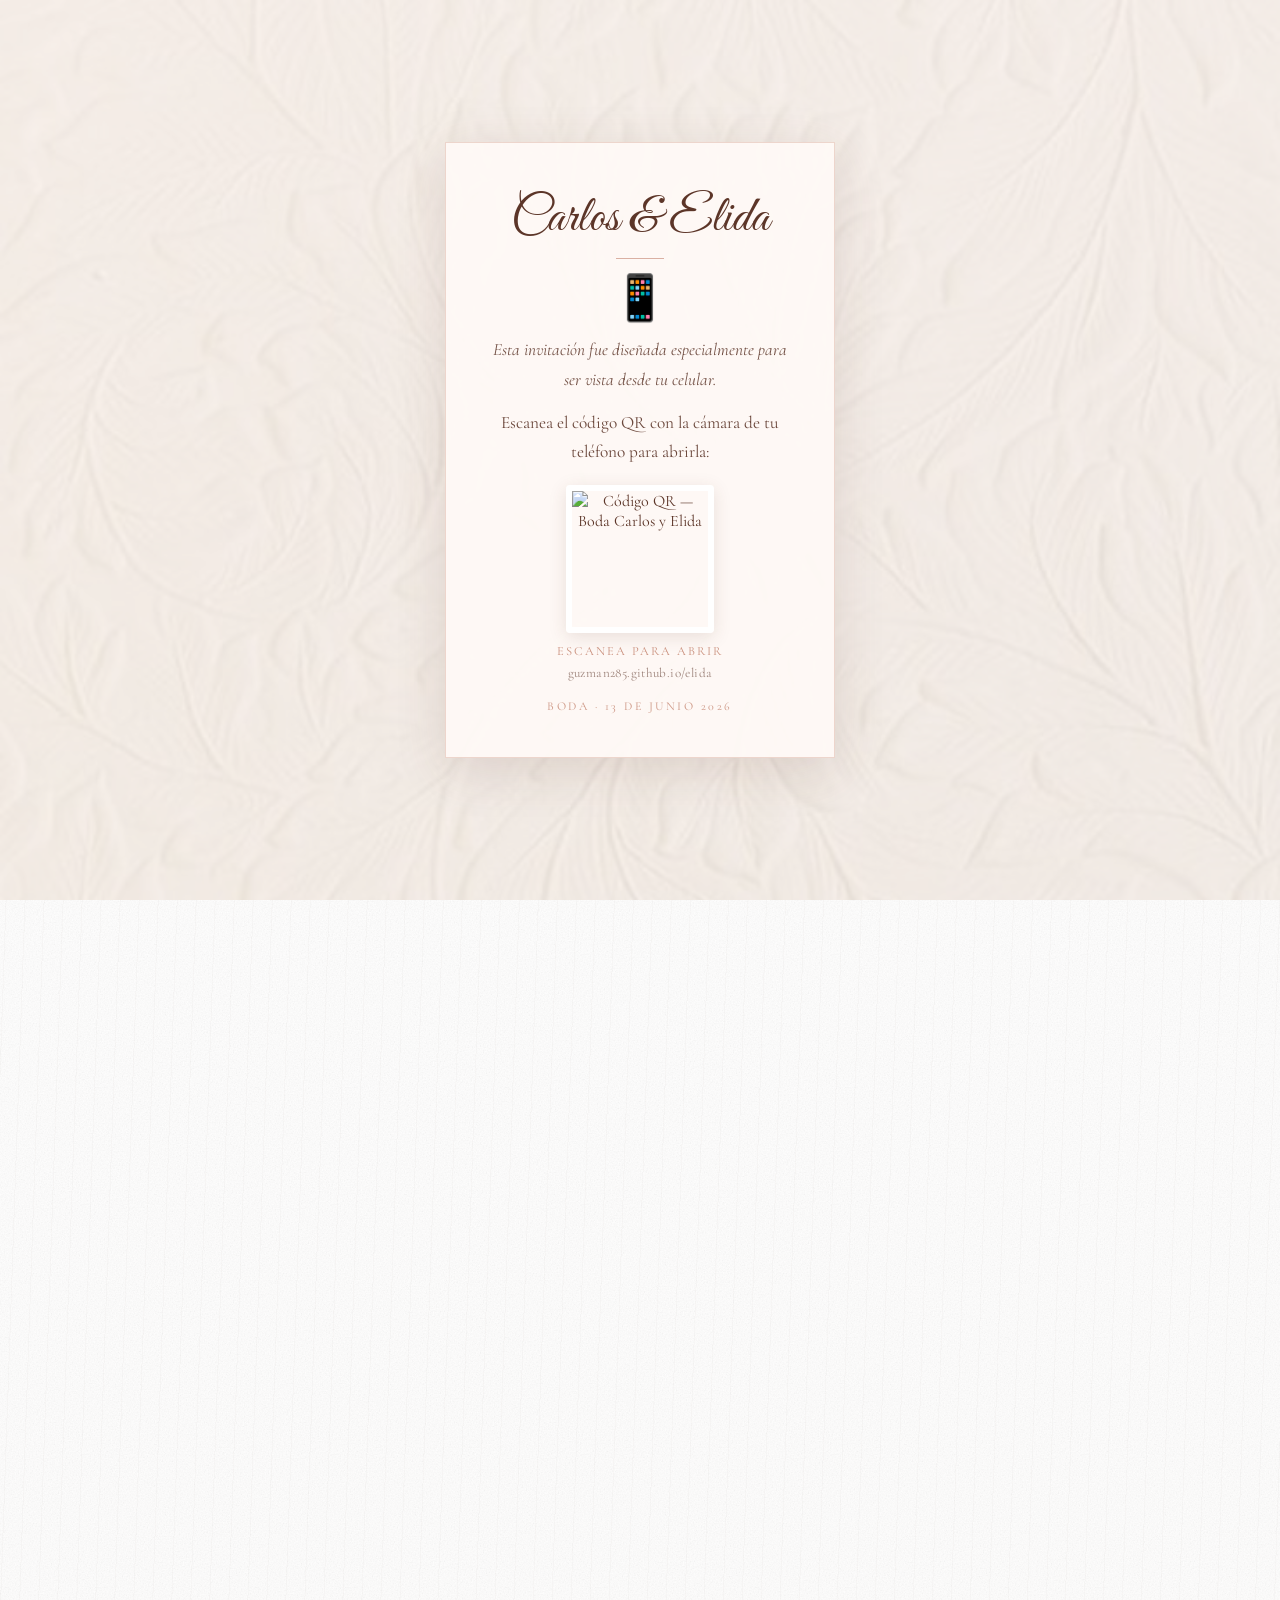
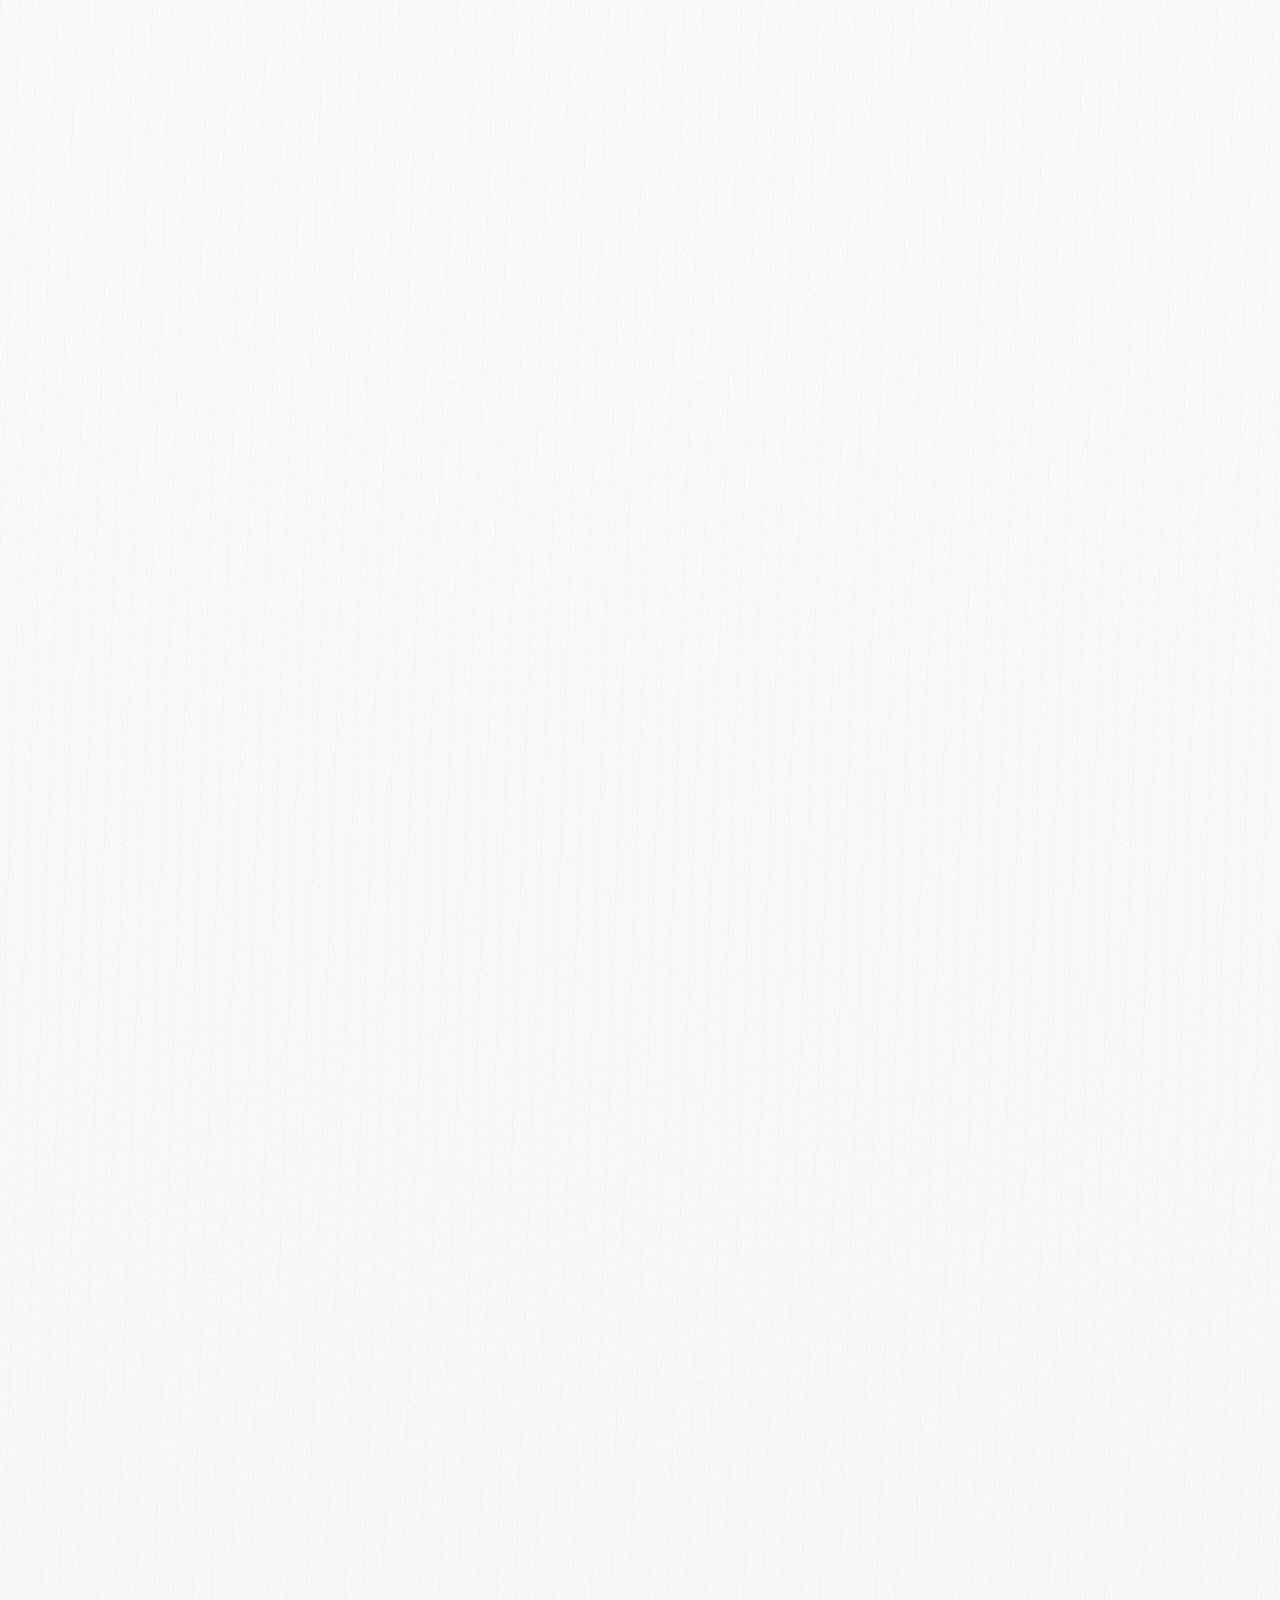
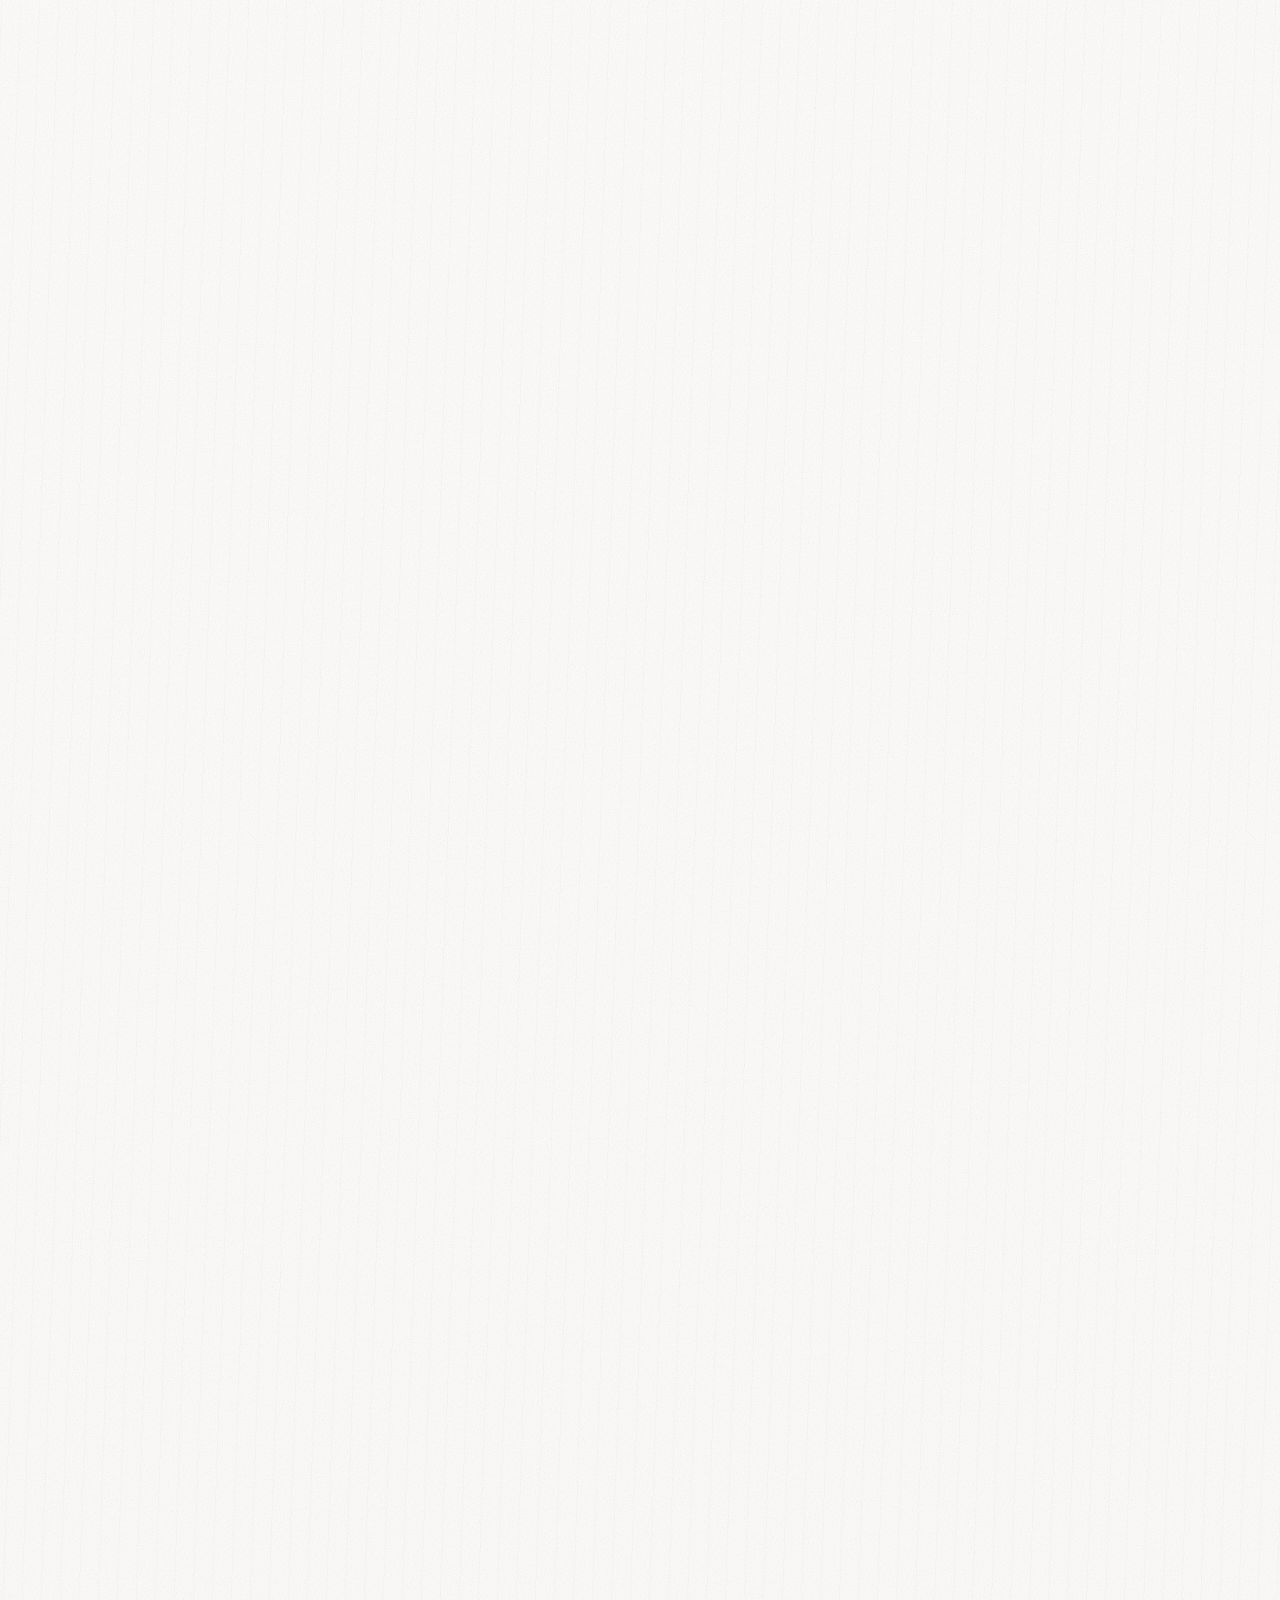
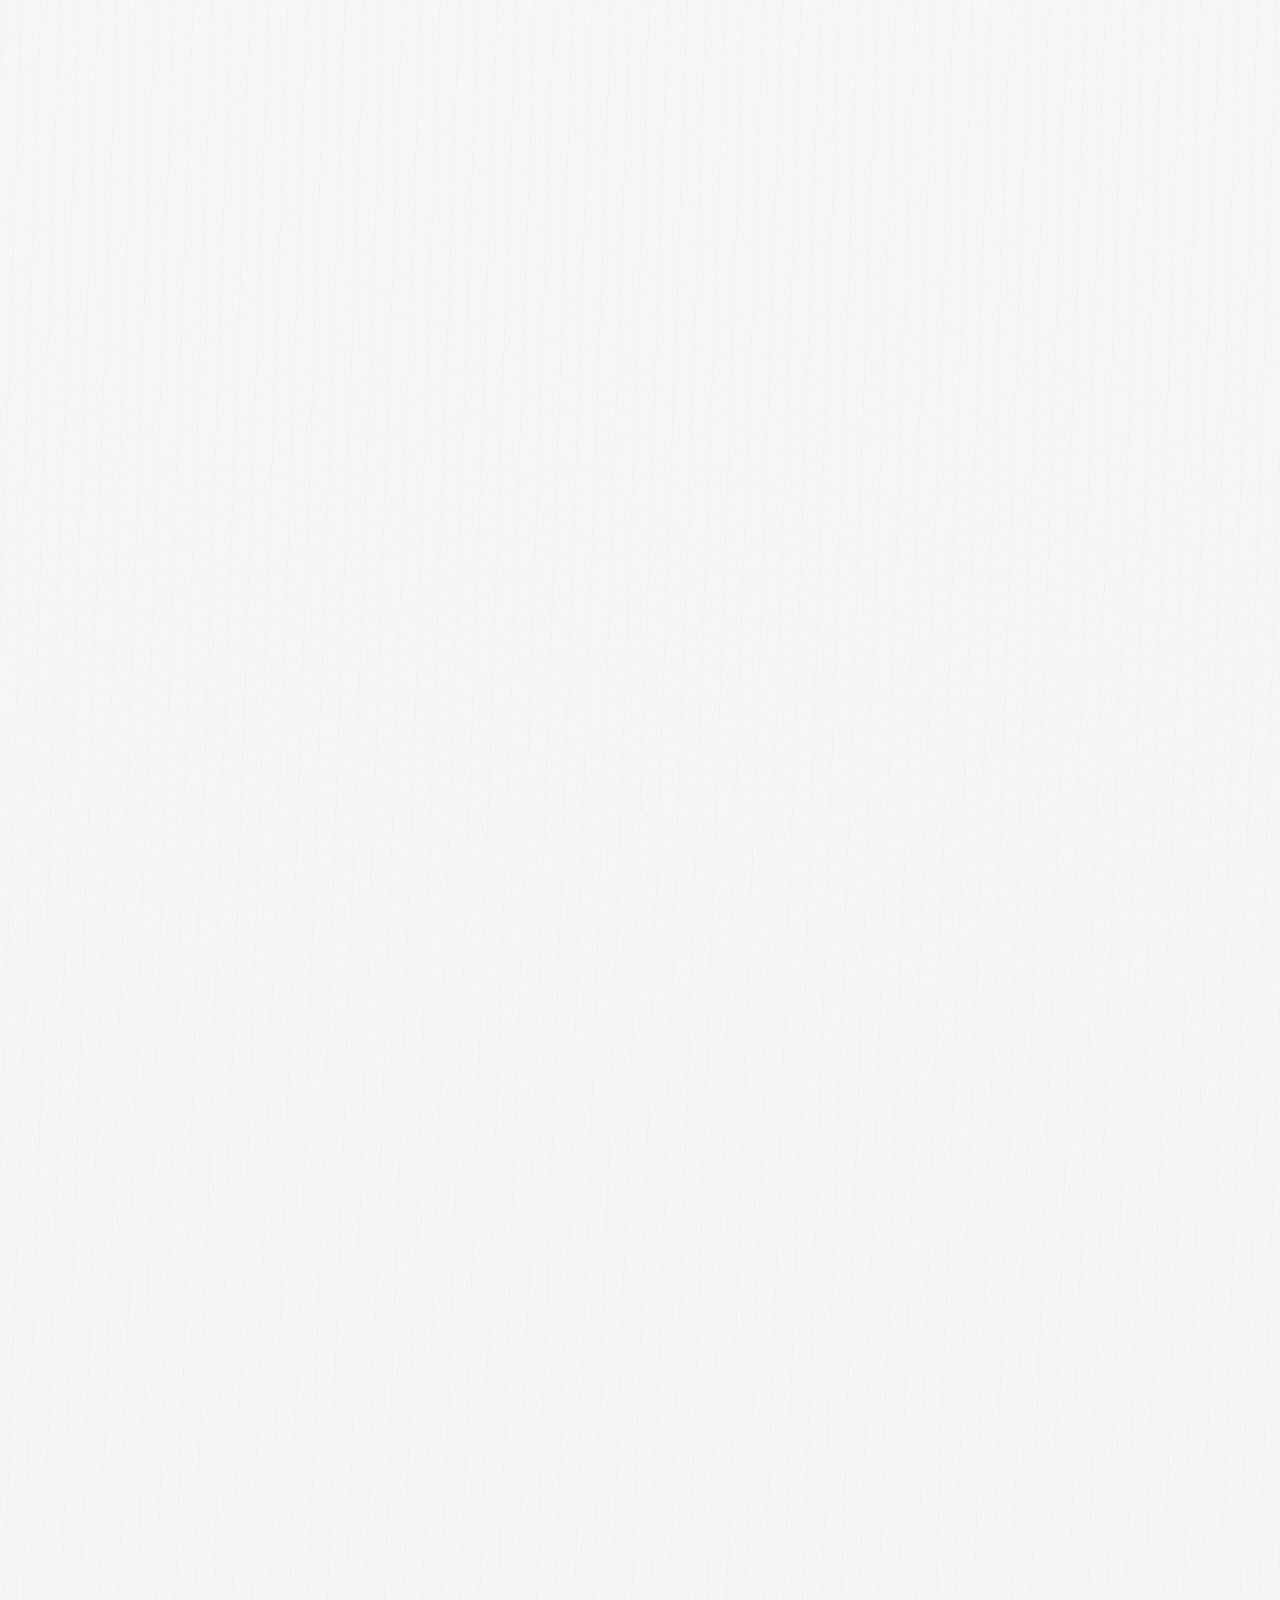
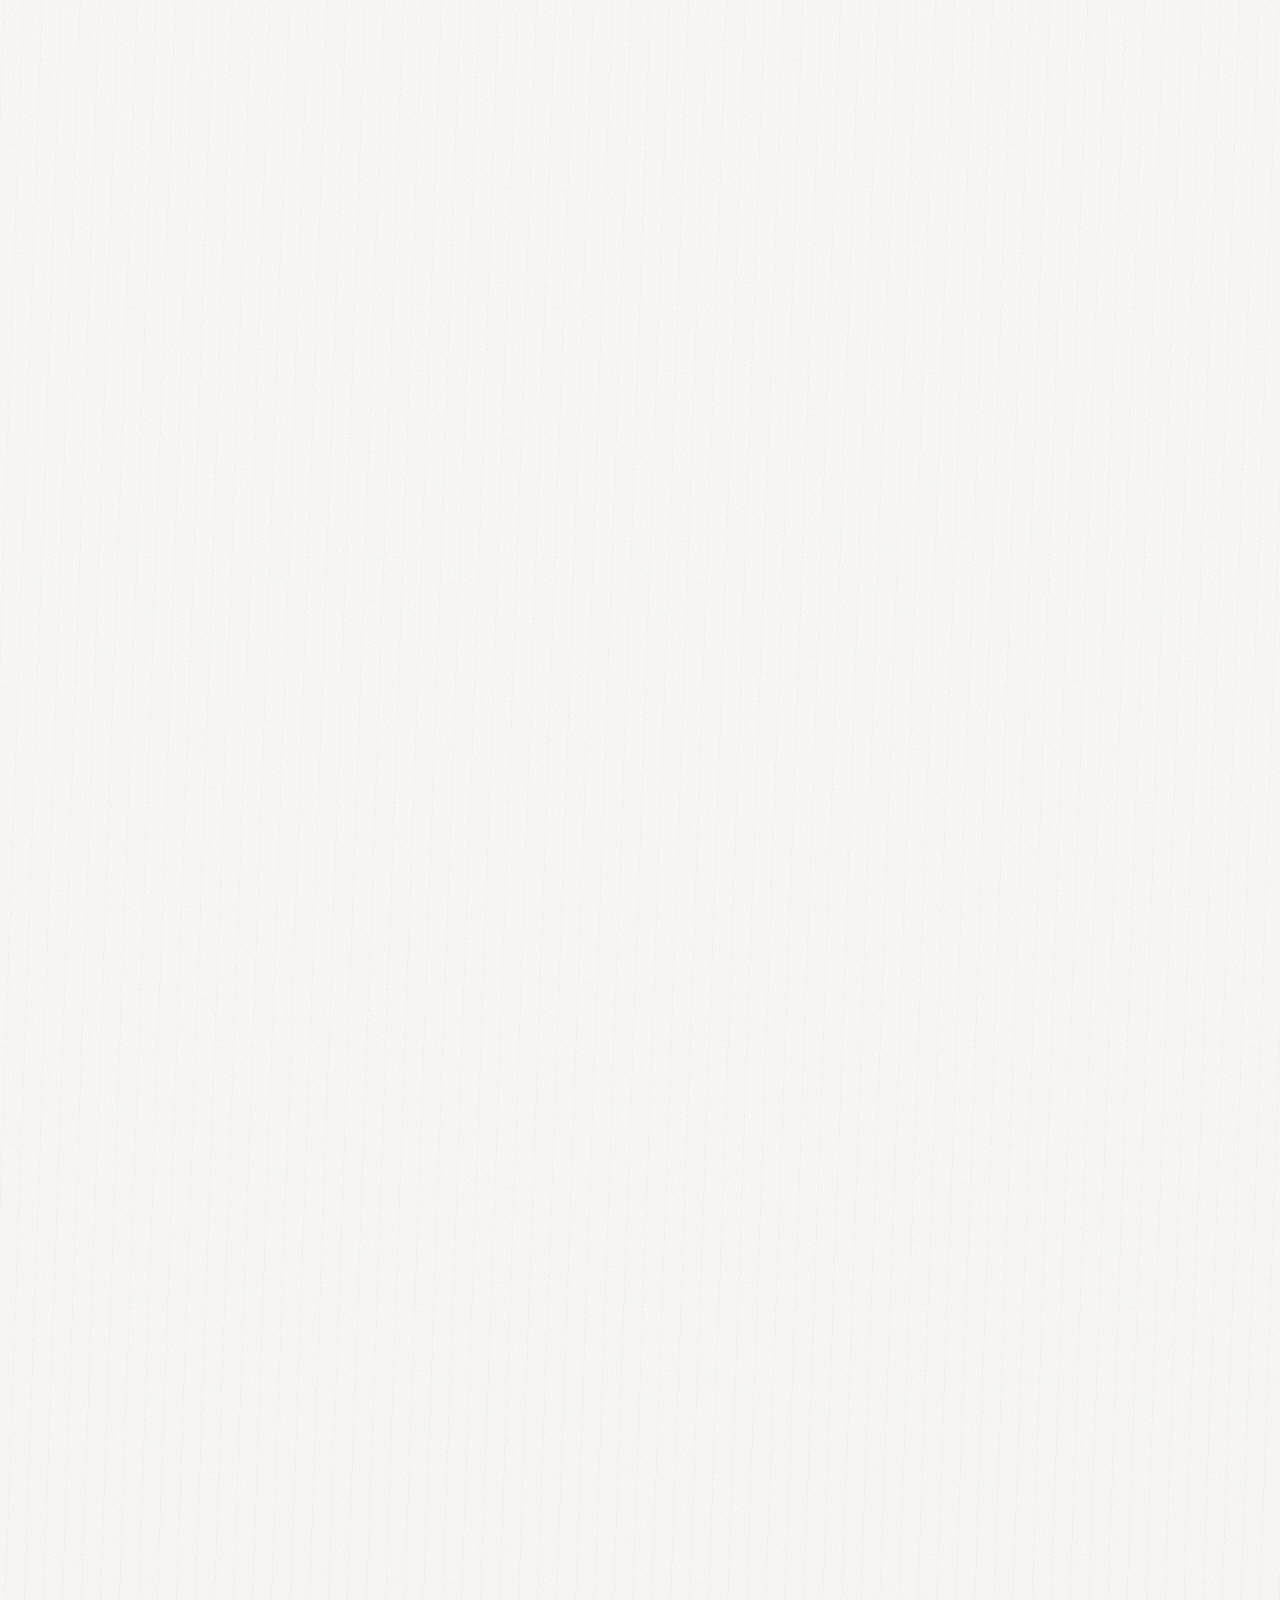
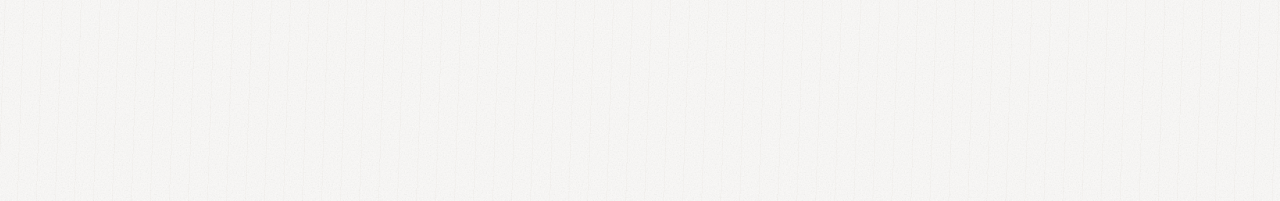
==== invitacion-boda.html @ d5a6b288 "RSVP: imágenes más grandes y texto más unido a la imagen" ====
<!doctype html>
<html lang="es">
  <head>
    <meta charset="UTF-8" />
    <meta name="viewport" content="width=device-width, initial-scale=1.0" />
    <link rel="preconnect" href="https://fonts.googleapis.com">
    <link rel="preconnect" href="https://fonts.gstatic.com" crossorigin>
    <link href="https://fonts.googleapis.com/css2?family=Great+Vibes&family=Cormorant+Garamond:ital,wght@0,300;0,400;1,300;1,400&display=swap" rel="stylesheet">
    <link rel="stylesheet" href="./assets/css/style.css">
    <link rel="stylesheet" href="./assets/css/rsvp-iconos.css">
    <link rel="stylesheet" href="./assets/css/carrusel.css">
    <link rel="stylesheet" href="./assets/css/timeline-lineal.css">
    <title>Boda Carlos &amp; Elida</title>
    <style>

      /* ════════════════════════════════════════════
         PANTALLA DE AVISO — solo visible en PC/tablet
         ════════════════════════════════════════════ */
      #aviso-movil {
        display: none;
        position: fixed;
        inset: 0;
        z-index: 9999;
        background-image: url('./assets/img/fondos/fondo2.webp');
        background-size: cover;
        background-position: top center;
        background-repeat: no-repeat;
        align-items: center;
        justify-content: center;
      }
      #aviso-movil::before {
        content: '';
        position: absolute;
        inset: 0;
        background: rgba(248, 239, 233, 0.72);
      }
      .aviso-card {
        position: relative;
        z-index: 1;
        display: flex;
        flex-direction: column;
        align-items: center;
        gap: 14px;
        text-align: center;
        padding: 48px 44px 44px;
        background: rgba(255, 250, 247, 0.92);
        border: 1px solid rgba(184,107,82,0.25);
        max-width: 420px;
        box-shadow: 0 12px 48px rgba(92,53,40,0.14);
      }
      .aviso-titulo {
        font-family: 'Great Vibes', cursive;
        font-size: 3.2rem;
        color: #5c3528;
        line-height: 1.1;
      }
      .aviso-linea {
        width: 48px;
        height: 1px;
        background: #b86b52;
        opacity: 0.5;
        margin: -4px 0 4px;
      }
      .aviso-icono {
        font-size: 2.8rem;
        line-height: 1;
      }
      .aviso-texto {
        font-family: 'Cormorant Garamond', Georgia, serif;
        font-size: 1.08rem;
        color: #5c3528;
        line-height: 1.7;
        opacity: 0.85;
        max-width: 300px;
        font-style: italic;
      }
      .aviso-sub {
        font-family: 'Cormorant Garamond', Georgia, serif;
        font-size: 0.75rem;
        letter-spacing: 2.5px;
        text-transform: uppercase;
        color: #b86b52;
        opacity: 0.7;
        margin-top: 4px;
      }
      .aviso-qr-wrap {
        display: flex;
        flex-direction: column;
        align-items: center;
        gap: 10px;
        margin-top: 4px;
      }
      .aviso-qr-img {
        width: 148px;
        height: 148px;
        border: 6px solid #fff;
        box-shadow: 0 4px 18px rgba(92,53,40,0.13);
        border-radius: 4px;
        display: block;
      }
      .aviso-qr-label {
        font-family: 'Cormorant Garamond', Georgia, serif;
        font-size: 0.78rem;
        letter-spacing: 2px;
        text-transform: uppercase;
        color: #b86b52;
        opacity: 0.75;
      }
      .aviso-url {
        font-family: 'Cormorant Garamond', Georgia, serif;
        font-size: 0.82rem;
        color: #5c3528;
        opacity: 0.6;
        letter-spacing: 0.03em;
        margin-top: -4px;
      }
      @media (min-width: 521px) {
        #aviso-movil   { display: flex; }
        body > *:not(#aviso-movil) { visibility: hidden; pointer-events: none; }
      }
      @media (max-width: 520px) {
        #aviso-movil { display: none !important; }
      }

      /* ── RSVP Counter ── */
      .rsvp-counter {
        display: flex;
        align-items: center;
        justify-content: center;
        border: 1px solid var(--borde);
        border-radius: 50px;
        overflow: hidden;
        width: -moz-fit-content;
        width: fit-content;
        margin: 6px auto 0;
      }
      .rsvp-counter-btn {
        background: none;
        border: none;
        width: 44px;
        height: 44px;
        font-size: 1.4rem;
        line-height: 1;
        color: var(--terracota);
        cursor: pointer;
        display: flex;
        align-items: center;
        justify-content: center;
        transition: background 0.18s;
        -webkit-tap-highlight-color: transparent;
      }
      .rsvp-counter-btn:active { background: rgba(184,107,82,0.12); }
      .rsvp-counter-num {
        min-width: 48px;
        text-align: center;
        font-size: 1.25rem;
        font-family: 'Cormorant Garamond', serif;
        color: var(--terracota);
        font-weight: 500;
        pointer-events: none;
      }
      .rsvp-toggle-wrap {
        display: flex;
        gap: 10px;
        width: 100%;
        margin-top: 4px;
      }
      .rsvp-toggle-btn {
        flex: 1;
        display: flex;
        align-items: center;
        justify-content: center;
        gap: 6px;
        padding: 11px 8px;
        border-radius: 50px;
        border: 1.5px solid var(--borde);
        background: transparent;
        color: var(--texto-suave);
        font-size: 0.80rem;
        font-family: 'Cormorant Garamond', serif;
        letter-spacing: 0.05em;
        cursor: pointer;
        transition: all 0.22s ease;
        -webkit-tap-highlight-color: transparent;
      }
      .rsvp-toggle-btn.activo.rsvp-toggle-si {
        background: rgba(184,107,82,0.13);
        border-color: var(--terracota);
        color: var(--terracota);
        font-weight: 500;
      }
      .rsvp-toggle-btn.activo.rsvp-toggle-no {
        background: rgba(110,70,55,0.10);
        border-color: #8a6358;
        color: #8a6358;
        font-weight: 500;
      }

      /* ── RSVP botones simples: imagen más grande y texto pegado ── */
      .rsvp-btn-simple {
        display: flex;
        flex-direction: column;
        align-items: center;
        gap: 6px;
      }
      .rsvp-btn-simple img {
        width: 72px !important;
        height: 72px !important;
      }
      .rsvp-btn-simple span {
        margin-top: 0 !important;
      }
    </style>
  </head>
  <body>

    <!-- AVISO SOLO MÓVIL -->
    <div id="aviso-movil" role="alert" aria-live="polite">
      <div class="aviso-card">
        <p class="aviso-titulo">Carlos &amp; Elida</p>
        <div class="aviso-linea"></div>
        <span class="aviso-icono">📱</span>
        <p class="aviso-texto">Esta invitación fue diseñada especialmente para ser vista desde tu celular.</p>
        <p class="aviso-texto" style="font-style:normal; opacity:0.9;">Escanea el código QR con la cámara de tu teléfono para abrirla:</p>
        <div class="aviso-qr-wrap">
          <img class="aviso-qr-img"
            src="https://api.qrserver.com/v1/create-qr-code/?size=148x148&margin=6&color=5c3528&bgcolor=fffaf7&data=https%3A%2F%2Fguzman285.github.io%2Felida%2F"
            alt="Código QR — Boda Carlos y Elida" width="148" height="148" loading="eager" />
          <p class="aviso-qr-label">Escanea para abrir</p>
          <p class="aviso-url">guzman285.github.io/elida</p>
        </div>
        <p class="aviso-sub">Boda · 13 de Junio 2026</p>
      </div>
    </div>

    <!-- BARRA FIJA DE MÚSICA -->
    <header class="music-bar">
      <button id="playMusicBtn" class="music-bar-btn" type="button" aria-label="Reproducir canción">
        <span class="bar-text">DALE PLAY</span>
        <span class="bar-circle">
          <svg id="iconPlay" viewBox="0 0 24 24" fill="white" width="14" height="14"><polygon points="6,4 20,12 6,20" /></svg>
          <svg id="iconPause" viewBox="0 0 24 24" fill="white" width="14" height="14" style="display:none"><rect x="5" y="4" width="4" height="16"/><rect x="15" y="4" width="4" height="16"/></svg>
        </span>
        <span class="bar-text">A NUESTRA CANCIÓN</span>
      </button>
      <audio id="weddingSong" src="./assets/audio/camila.mp3" loop></audio>
    </header>

    <!-- SECCIÓN HERO -->
    <section class="hero">
      <img src="./assets/img/fondos/flor1.png" alt="" class="hero-flores hero-flores-izq" aria-hidden="true" />
      <img src="./assets/img/fondos/flor1.png" alt="" class="hero-flores hero-flores-der" aria-hidden="true" />
      <div class="hero-top">
        <div class="hero-versiculo">
          <p class="versiculo-texto">&ldquo;El amor es paciente, es bondadoso. El amor no es envidioso ni jactancioso. &hellip;Todo lo soporta, todo lo cree, todo lo espera, todo lo soporta.&rdquo;</p>
          <p class="versiculo-ref">1 Corintios 13:4-7</p>
        </div>
      </div>
    </section>

    <!-- FOTO debajo del versículo -->
    <section class="foto-novios-section">
      <div class="foto-novios-wrap">
        <img src="./assets/img/novios/foto5.JPG" alt="Carlos y Elida" class="foto-novios-img" loading="lazy" />
        <div class="foto-degradado-top"></div>
        <div class="foto-degradado-bottom"></div>
      </div>
    </section>

    <!-- SECCIÓN PADRES -->
    <section class="padres-section">
      <img src="./assets/img/fondos/flor2.png" alt="" class="deco-flor deco-flor-padres-inf-der" aria-hidden="true" />
      <img src="./assets/img/fondos/flor2.png" alt="" class="deco-flor deco-flor-padres-sup-izq" aria-hidden="true" />
      <p class="padres-intro">Con la bendición de Dios <br>y de nuestros padres</p>
      <div class="padres-linea-deco"></div>
      <div class="padres-columnas">
        <div class="padres-col">
          <p class="padres-rol">Papá del novio</p>
          <p class="padres-nombre">Carlos Enrique<br>Fuentes Aguilar</p>
          <p class="padres-rol" style="margin-top:20px">Mamá del novio</p>
          <p class="padres-nombre">Dina Ofira<br>López Fuentes</p>
        </div>
        <div class="padres-divisor" aria-hidden="true">
          <svg viewBox="0 0 20 160" fill="none" width="20" height="160">
            <line x1="10" y1="0" x2="10" y2="72" stroke="#b86b52" stroke-width="0.8" opacity="0.5"/>
            <circle cx="10" cy="80" r="3" fill="none" stroke="#b86b52" stroke-width="0.8" opacity="0.7"/>
            <line x1="10" y1="88" x2="10" y2="160" stroke="#b86b52" stroke-width="0.8" opacity="0.5"/>
          </svg>
        </div>
        <div class="padres-col">
          <p class="padres-rol">Papá de la novia</p>
          <p class="padres-nombre">Marco Antonio<br>del Cid Flores</p>
          <p class="padres-rol" style="margin-top:20px">Mamá de la novia</p>
          <p class="padres-nombre">Elida Olimpia<br>de León y<br>de León</p>
        </div>
      </div>
      <div class="padres-frase-wrap">
        <div class="frase-ornamento" aria-hidden="true">
          <div class="frase-ornamento-linea izq"></div>
          <div class="frase-ornamento-punto"></div>
          <div class="frase-ornamento-rombo"></div>
          <div class="frase-ornamento-punto"></div>
          <div class="frase-ornamento-linea der"></div>
        </div>
        <p class="padres-frase-invitacion">Tenemos el agrado de invitarlos<br>a nuestra boda</p>
        <div class="frase-ornamento" aria-hidden="true">
          <div class="frase-ornamento-linea izq"></div>
          <div class="frase-ornamento-punto"></div>
          <div class="frase-ornamento-rombo"></div>
          <div class="frase-ornamento-punto"></div>
          <div class="frase-ornamento-linea der"></div>
        </div>
        <div class="hero-nombres" style="margin-top: 32px;">
          <div class="nombres-deco-top" aria-hidden="true">
            <div class="nombres-deco-top-linea"></div>
            <span class="nombres-deco-top-flor">&#10022;</span>
            <div class="nombres-deco-top-linea der"></div>
          </div>
          <p class="nombre-linea nombre-carlos">Carlos</p>
          <div class="nombre-y-wrap">
            <div class="nombre-y-linea"></div>
            <p class="nombre-y">&amp;</p>
            <div class="nombre-y-linea"></div>
          </div>
          <p class="nombre-linea nombre-elida">Elida</p>
          <div class="nombres-deco-bottom" aria-hidden="true">
            <div class="nombres-deco-bottom-linea"></div>
            <div class="nombres-deco-bottom-punto"></div>
            <div class="nombres-deco-bottom-rombo"></div>
            <div class="nombres-deco-bottom-punto"></div>
            <div class="nombres-deco-bottom-linea"></div>
          </div>
        </div>
      </div>
    </section>

    <!-- SECCIÓN FECHA Y CONTADOR -->
    <section class="fecha-section">
      <img src="./assets/img/fondos/flor1.png" alt="" class="deco-flor deco-flor-fecha-izq" aria-hidden="true" />
      <img src="./assets/img/fondos/flor1.png" alt="" class="deco-flor deco-flor-fecha-der" aria-hidden="true" />
      <p class="fecha-invitacion">CON MUCHA ALEGRÍA LOS INVITAMOS<br>A CELEBRAR EL DÍA MÁS ESPECIAL DE<br>NUESTRAS VIDAS</p>
      <div class="fecha-flechas" aria-hidden="true">
        <svg viewBox="0 0 40 24" fill="none" width="40" height="24"><polyline points="4,4 20,18 36,4" stroke="#b86b52" stroke-width="2" stroke-linecap="round" stroke-linejoin="round"/></svg>
        <svg viewBox="0 0 40 24" fill="none" width="40" height="24"><polyline points="4,4 20,18 36,4" stroke="#b86b52" stroke-width="2" stroke-linecap="round" stroke-linejoin="round"/></svg>
      </div>
      <div class="fecha-display">
        <span class="fecha-dia">13</span>
        <span class="fecha-mes">Junio</span>
        <span class="fecha-anio">2026</span>
      </div>
      <div class="contador-wrap">
        <p class="contador-label">FALTAN</p>
        <div class="contador">
          <div class="contador-item"><span class="contador-num" id="cnt-dias">00</span><span class="contador-txt">Días</span></div>
          <span class="contador-sep">:</span>
          <div class="contador-item"><span class="contador-num" id="cnt-horas">00</span><span class="contador-txt">Horas</span></div>
          <span class="contador-sep">:</span>
          <div class="contador-item"><span class="contador-num" id="cnt-min">00</span><span class="contador-txt">Min</span></div>
          <span class="contador-sep">:</span>
          <div class="contador-item"><span class="contador-num" id="cnt-seg">00</span><span class="contador-txt">Seg</span></div>
        </div>
      </div>
    </section>

    <!-- GALERÍA: CARRUSEL CONTINUO -->
    <section class="foto-novios-section foto-novios-section-2">
      <div class="carrusel-wrap" id="carruselWrap">
        <div class="carrusel-track" id="carruselTrack">
          <div class="carrusel-slide"><img src="./assets/img/novios/foto10.JPG" alt="Carlos y Elida" class="foto-novios-img carrusel-img" loading="lazy" /></div>
          <div class="carrusel-slide"><img src="./assets/img/novios/foto9.JPG"  alt="Carlos y Elida" class="foto-novios-img carrusel-img" loading="lazy" /></div>
          <div class="carrusel-slide"><img src="./assets/img/novios/foto7.JPG"  alt="Carlos y Elida" class="foto-novios-img carrusel-img" loading="lazy" /></div>
          <div class="carrusel-slide"><img src="./assets/img/novios/foto6.JPG"  alt="Carlos y Elida" class="foto-novios-img carrusel-img" loading="lazy" /></div>
          <div class="carrusel-slide"><img src="./assets/img/novios/foto8.JPG"  alt="Carlos y Elida" class="foto-novios-img carrusel-img" loading="lazy" /></div>
          <div class="carrusel-slide"><img src="./assets/img/novios/foto3.JPG"  alt="Carlos y Elida" class="foto-novios-img carrusel-img" loading="lazy" /></div>
          <div class="carrusel-slide"><img src="./assets/img/novios/foto2.JPG"  alt="Carlos y Elida" class="foto-novios-img carrusel-img" loading="lazy" /></div>
          <div class="carrusel-slide" aria-hidden="true"><img src="./assets/img/novios/foto10.JPG" alt="" class="foto-novios-img carrusel-img" loading="lazy" /></div>
          <div class="carrusel-slide" aria-hidden="true"><img src="./assets/img/novios/foto9.JPG"  alt="" class="foto-novios-img carrusel-img" loading="lazy" /></div>
          <div class="carrusel-slide" aria-hidden="true"><img src="./assets/img/novios/foto7.JPG"  alt="" class="foto-novios-img carrusel-img" loading="lazy" /></div>
          <div class="carrusel-slide" aria-hidden="true"><img src="./assets/img/novios/foto6.JPG"  alt="" class="foto-novios-img carrusel-img" loading="lazy" /></div>
          <div class="carrusel-slide" aria-hidden="true"><img src="./assets/img/novios/foto8.JPG"  alt="" class="foto-novios-img carrusel-img" loading="lazy" /></div>
          <div class="carrusel-slide" aria-hidden="true"><img src="./assets/img/novios/foto3.JPG"  alt="" class="foto-novios-img carrusel-img" loading="lazy" /></div>
          <div class="carrusel-slide" aria-hidden="true"><img src="./assets/img/novios/foto2.JPG"  alt="" class="foto-novios-img carrusel-img" loading="lazy" /></div>
        </div>
        <div class="foto-degradado-top"></div>
        <div class="foto-degradado-bottom"></div>
      </div>
    </section>

    <!-- SECCIÓN EVENTO -->
    <section class="evento-section">
      <div class="evento-card">
        <img src="./assets/img/fondos/arco2.png" alt="" class="evento-arco-img" aria-hidden="true" />
        <div class="evento-card-content">
          <p class="evento-tipo">Celebración</p>
          <div class="evento-linea"></div>
          <p class="evento-lugar">CASA DEL LAGO</p>
          <p class="evento-direccion">Km 32.6, Circunvalación<br>Lago de Amatitlán</p>
          <button class="evento-nav-btn-unico" onclick="abrirModal('modal-navegacion')" aria-label="Ver cómo llegar">
            <span>Cómo llegar</span>
            <svg viewBox="0 0 20 20" fill="none" stroke="currentColor" stroke-width="1.5" width="14" height="14"><path d="M4 10h12M12 6l4 4-4 4"/></svg>
          </button>
        </div>
      </div>
    </section>

    <!-- SECCIÓN ITINERARIO -->
    <section class="itinerario-section">
      <img src="./assets/img/fondos/flor2.png" alt="" class="deco-flor deco-flor-itinerario-der" aria-hidden="true" />
      <img src="./assets/img/fondos/flor2.png" alt="" class="deco-flor deco-flor-itinerario-izq" aria-hidden="true" />
      <div class="itinerario-titulo">
        <h2 class="itinerario-h2">Itinerario</h2>
        <p class="itinerario-sub">de actividades</p>
      </div>

      <div class="timeline">

        <!-- 1. Ingreso — IMPAR: bloque izquierda -->
        <div class="tl-item">
          <div class="tl-lado-izq">
            <div class="tl-bloque">
              <img src="./assets/img/iconos/ingreso.png" alt="Ingreso" class="tl-icono-img" loading="lazy" />
              <p class="tl-hora">11:30 AM</p>
              <p class="tl-nombre">Ingreso</p>
            </div>
          </div>
          <div class="tl-punto" aria-hidden="true">
            <svg viewBox="0 0 20 20" fill="currentColor" width="13" height="13"><path d="M10 17s-7-4.35-7-9a4 4 0 0 1 7-2.646A4 4 0 0 1 17 8c0 4.65-7 9-7 9z"/></svg>
          </div>
          <div class="tl-lado-der"></div>
        </div>

        <!-- 2. Ceremonia Religiosa — PAR: bloque derecha -->
        <div class="tl-item">
          <div class="tl-lado-izq"></div>
          <div class="tl-punto" aria-hidden="true">
            <svg viewBox="0 0 20 20" fill="currentColor" width="13" height="13"><path d="M10 17s-7-4.35-7-9a4 4 0 0 1 7-2.646A4 4 0 0 1 17 8c0 4.65-7 9-7 9z"/></svg>
          </div>
          <div class="tl-lado-der">
            <div class="tl-bloque">
              <img src="./assets/img/iconos/religiosa.png" alt="Ceremonia Religiosa" class="tl-icono-img" loading="lazy" />
              <p class="tl-hora">12:00 PM</p>
              <p class="tl-nombre">Ceremonia<br>Religiosa</p>
            </div>
          </div>
        </div>

        <!-- 3. Recepción — IMPAR: bloque izquierda -->
        <div class="tl-item">
          <div class="tl-lado-izq">
            <div class="tl-bloque">
              <img src="./assets/img/iconos/candy.png" alt="Recepción" class="tl-icono-img" loading="lazy" />
              <p class="tl-hora">1:00 PM</p>
              <p class="tl-nombre">Recepción</p>
            </div>
          </div>
          <div class="tl-punto" aria-hidden="true">
            <svg viewBox="0 0 20 20" fill="currentColor" width="13" height="13"><path d="M10 17s-7-4.35-7-9a4 4 0 0 1 7-2.646A4 4 0 0 1 17 8c0 4.65-7 9-7 9z"/></svg>
          </div>
          <div class="tl-lado-der"></div>
        </div>

        <!-- 4. Votos y Brindis — PAR: bloque derecha -->
        <div class="tl-item">
          <div class="tl-lado-izq"></div>
          <div class="tl-punto" aria-hidden="true">
            <svg viewBox="0 0 20 20" fill="currentColor" width="13" height="13"><path d="M10 17s-7-4.35-7-9a4 4 0 0 1 7-2.646A4 4 0 0 1 17 8c0 4.65-7 9-7 9z"/></svg>
          </div>
          <div class="tl-lado-der">
            <div class="tl-bloque">
              <img src="./assets/img/iconos/novios.png" alt="Votos y Brindis" class="tl-icono-img" loading="lazy" />
              <p class="tl-hora">1:30 PM</p>
              <p class="tl-nombre">Votos y Brindis</p>
            </div>
          </div>
        </div>

        <!-- 5. Almuerzo — IMPAR: bloque izquierda -->
        <div class="tl-item">
          <div class="tl-lado-izq">
            <div class="tl-bloque">
              <img src="./assets/img/iconos/comida.png" alt="Almuerzo" class="tl-icono-img" loading="lazy" />
              <p class="tl-hora">2:00 PM</p>
              <p class="tl-nombre">Almuerzo</p>
            </div>
          </div>
          <div class="tl-punto" aria-hidden="true">
            <svg viewBox="0 0 20 20" fill="currentColor" width="13" height="13"><path d="M10 17s-7-4.35-7-9a4 4 0 0 1 7-2.646A4 4 0 0 1 17 8c0 4.65-7 9-7 9z"/></svg>
          </div>
          <div class="tl-lado-der"></div>
        </div>

        <!-- 6. Pastel — PAR: bloque derecha -->
        <div class="tl-item">
          <div class="tl-lado-izq"></div>
          <div class="tl-punto" aria-hidden="true">
            <svg viewBox="0 0 20 20" fill="currentColor" width="13" height="13"><path d="M10 17s-7-4.35-7-9a4 4 0 0 1 7-2.646A4 4 0 0 1 17 8c0 4.65-7 9-7 9z"/></svg>
          </div>
          <div class="tl-lado-der">
            <div class="tl-bloque">
              <img src="./assets/img/iconos/pastel.png" alt="Pastel" class="tl-icono-img" loading="lazy" />
              <p class="tl-hora">4:00 PM</p>
              <p class="tl-nombre">Pastel</p>
            </div>
          </div>
        </div>

        <!-- 7. Nos vamos — IMPAR: bloque izquierda -->
        <div class="tl-item">
          <div class="tl-lado-izq">
            <div class="tl-bloque">
              <img src="./assets/img/iconos/vamos.png" alt="Nos vamos" class="tl-icono-img" loading="lazy" />
              <p class="tl-hora">4:30 PM</p>
              <p class="tl-nombre">¡Nos vamos!</p>
            </div>
          </div>
          <div class="tl-punto" aria-hidden="true">
            <svg viewBox="0 0 20 20" fill="currentColor" width="13" height="13"><path d="M10 17s-7-4.35-7-9a4 4 0 0 1 7-2.646A4 4 0 0 1 17 8c0 4.65-7 9-7 9z"/></svg>
          </div>
          <div class="tl-lado-der"></div>
        </div>

      </div>
    </section>

    <!-- FOTO después del itinerario -->
    <section class="foto-novios-section foto-novios-section-post-itinerario">
      <div class="foto-novios-wrap">
        <img src="./assets/img/novios/foto4.JPG" alt="Carlos y Elida" class="foto-novios-img" loading="lazy" />
        <div class="foto-degradado-top"></div>
        <div class="foto-degradado-bottom"></div>
      </div>
    </section>

    <!-- SECCIÓN NOTAS -->
    <section class="notas-section">
      <img src="./assets/img/fondos/flor1.png" alt="" class="deco-flor deco-flor-notas-izq" aria-hidden="true" />
      <img src="./assets/img/fondos/flor1.png" alt="" class="deco-flor deco-flor-notas-der" aria-hidden="true" />
      <h2 class="notas-titulo">Notas</h2>
      <div class="notas-linea-deco"></div>
      <div class="nota-item">
        <div class="vestimenta-iconos" aria-hidden="true">
          <img src="./assets/img/iconos/mujer.png" alt="Vestimenta mujer" class="vestimenta-img" loading="lazy" />
          <img src="./assets/img/iconos/hombre.png" alt="Vestimenta hombre" class="vestimenta-img" loading="lazy" />
        </div>
        <p class="nota-nombre">Código de Vestimenta</p>
        <p class="nota-desc">Descubre el estilo sugerido para este día especial</p>
        <button class="nota-btn" onclick="abrirModal('modal-vestimenta')" aria-label="Ver código de vestimenta">
          <span>Ver más</span>
          <svg viewBox="0 0 20 20" fill="none" stroke="currentColor" stroke-width="1.5" width="14" height="14"><path d="M4 10h12M12 6l4 4-4 4"/></svg>
        </button>
      </div>
      <div class="nota-separador"></div>
      <div class="nota-item">
        <div class="nota-icono" aria-hidden="true"><img src="./assets/img/iconos/regalo.png" alt="Regalos" class="nota-icono-img" loading="lazy" /></div>
        <p class="nota-nombre">Sugerencia de Regalos</p>
        <p class="nota-desc">Si deseas hacernos un regalo, aquí encontrarás opciones</p>
        <button class="nota-btn" onclick="abrirModal('modal-regalos')" aria-label="Ver sugerencia de regalos">
          <span>Ver más</span>
          <svg viewBox="0 0 20 20" fill="none" stroke="currentColor" stroke-width="1.5" width="14" height="14"><path d="M4 10h12M12 6l4 4-4 4"/></svg>
        </button>
      </div>
      <div class="nota-separador"></div>
      <div class="nota-item">
        <div class="nota-icono" aria-hidden="true"><img src="./assets/img/iconos/par.png" alt="Parqueo" class="nota-icono-img" loading="lazy" /></div>
        <p class="nota-nombre">Parqueo</p>
        <p class="nota-desc">El lugar cuenta con parqueo disponible. Te pedimos llevar <strong style="font-style:normal; color:var(--terracota)">Q25 en efectivo</strong> para el pago al ingreso. ¡Nos vemos pronto!</p>
      </div>
      <div class="nota-separador"></div>
      <div class="nota-item">
        <div class="nota-icono" aria-hidden="true"><img src="./assets/img/iconos/bebida.png" alt="Ambiente familiar" class="nota-icono-img" loading="lazy" /></div>
        <p class="nota-nombre">Ambiente Familiar</p>
        <p class="nota-desc">Este es un evento familiar y libre de alcohol. Les pedimos con cariño que no se ingrese ni consuma bebidas alcohólicas dentro del lugar, para que todos podamos disfrutar juntos este día tan especial. ¡Gracias por su comprensión!</p>
      </div>
    </section>

    <!-- SECCIÓN RSVP -->
    <section class="rsvp-section">
      <img src="./assets/img/fondos/flor2.png" alt="" class="deco-flor deco-flor-rsvp-izq" aria-hidden="true" />
      <img src="./assets/img/fondos/flor2.png" alt="" class="deco-flor deco-flor-rsvp-der" aria-hidden="true" />
      <div class="rsvp-deco-top" aria-hidden="true">
        <svg viewBox="0 0 200 20" fill="none" width="160" height="20">
          <line x1="0" y1="10" x2="80" y2="10" stroke="#b86b52" stroke-width="0.8" opacity="0.5"/>
          <circle cx="100" cy="10" r="3" fill="none" stroke="#b86b52" stroke-width="0.8" opacity="0.7"/>
          <line x1="120" y1="10" x2="200" y2="10" stroke="#b86b52" stroke-width="0.8" opacity="0.5"/>
        </svg>
      </div>
      <p class="rsvp-pre">Sería un honor</p>
      <h2 class="rsvp-titulo">Confirmar Asistencia</h2>
      <p class="rsvp-texto">Tu presencia hace que este día sea aún más especial.<br>Por favor, házsnoslo saber antes del <strong>1 de Junio.</strong></p>
      <div id="rsvpOpciones" class="rsvp-opciones-simples">
        <button class="rsvp-btn-simple" type="button" onclick="abrirModal('modal-confirmar')" aria-label="Confirmar asistencia">
          <img src="./assets/img/iconos/whatsapp.png" alt="Confirmar" loading="lazy" />
          <span>Confirmar</span>
        </button>
        <button class="rsvp-btn-simple" type="button" onclick="abrirModal('modal-mensaje')" aria-label="Dejar mensaje">
          <img src="./assets/img/iconos/mensaje.png" alt="Mensaje" loading="lazy" />
          <span>Mensaje</span>
        </button>
      </div>
      <div class="rsvp-confirmado" id="rsvpNoAsiste" style="display:none">
        <div class="rsvp-confirmado-icono" aria-hidden="true">
          <svg viewBox="0 0 48 48" fill="none" stroke="currentColor" stroke-width="1.4" width="44" height="44"><path d="M24 42s-18-10-18-22a10 10 0 0 1 18-6 10 10 0 0 1 18 6c0 12-18 22-18 22z"/></svg>
        </div>
        <p class="rsvp-confirmado-titulo">¡Muchas gracias!</p>
        <p class="rsvp-confirmado-texto">Los tendremos en nuestro corazón ese día. ♥</p>
      </div>
      <div class="rsvp-deco-bottom" aria-hidden="true">
        <svg viewBox="0 0 200 20" fill="none" width="160" height="20">
          <line x1="0" y1="10" x2="80" y2="10" stroke="#b86b52" stroke-width="0.8" opacity="0.5"/>
          <circle cx="100" cy="10" r="3" fill="none" stroke="#b86b52" stroke-width="0.8" opacity="0.7"/>
          <line x1="120" y1="10" x2="200" y2="10" stroke="#b86b52" stroke-width="0.8" opacity="0.5"/>
        </svg>
      </div>
    </section>

    <!-- MODAL: VESTIMENTA -->
    <div class="modal-overlay" id="modal-vestimenta" role="dialog" aria-modal="true" aria-label="Código de vestimenta" onclick="cerrarModalOverlay(event, 'modal-vestimenta')">
      <div class="modal-contenido">
        <button class="modal-cerrar" onclick="cerrarModal('modal-vestimenta')" aria-label="Cerrar"><svg viewBox="0 0 24 24" fill="none" stroke="currentColor" stroke-width="2" width="20" height="20"><line x1="18" y1="6" x2="6" y2="18"/><line x1="6" y1="6" x2="18" y2="18"/></svg></button>
        <div class="modal-arco-wrap">
          <img src="./assets/img/fondos/arco2.png" alt="Código de vestimenta" class="modal-img" />
          <div class="modal-arco-texto modal-vestimenta-texto">
            <p class="modal-arco-titulo">Código de<br>Vestimenta</p>
            <div class="modal-arco-linea"></div>
            <p class="modal-arco-desc">Les pedimos vestir de manera elegante.</p>
            <p class="modal-arco-desc">Por favor evitar el color <strong>blanco</strong>, reservado para la novia, y el color <strong>rojo</strong>, para mantener la armonía y el protocolo del día.</p>
            <p class="modal-arco-desc" style="margin-top:6px; font-style:italic; opacity:0.75;">¡Gracias por ser parte de este momento tan especial!</p>
          </div>
        </div>
      </div>
    </div>

    <!-- MODAL: REGALOS -->
    <div class="modal-overlay" id="modal-regalos" role="dialog" aria-modal="true" aria-label="Sugerencia de regalos" onclick="cerrarModalOverlay(event, 'modal-regalos')">
      <div class="modal-contenido">
        <button class="modal-cerrar" onclick="cerrarModal('modal-regalos')" aria-label="Cerrar"><svg viewBox="0 0 24 24" fill="none" stroke="currentColor" stroke-width="2" width="20" height="20"><line x1="18" y1="6" x2="6" y2="18"/><line x1="6" y1="6" x2="18" y2="18"/></svg></button>
        <div class="modal-arco-wrap">
          <img src="./assets/img/fondos/arco2.png" alt="Sugerencia de regalos" class="modal-img" />
          <div class="modal-arco-texto modal-regalos-texto">
            <p class="modal-arco-titulo">Sugerencia<br>de Regalos</p>
            <div class="modal-arco-linea"></div>
            <p class="modal-arco-desc">Con mucho cariño te compartimos esta opción:</p>
            <div class="cuenta-item">
              <div class="cuenta-info">
                <span class="cuenta-banco">Depósito Banrural — Cuenta de Ahorro</span>
                <span class="cuenta-numero" id="num-banrural">3033299549</span>
              </div>
              <button class="cuenta-copiar" onclick="copiarCuenta('num-banrural', this)" aria-label="Copiar número Banrural">
                <svg viewBox="0 0 24 24" fill="none" stroke="currentColor" stroke-width="2" width="15" height="15"><rect x="9" y="9" width="13" height="13" rx="2"/><path d="M5 15H4a2 2 0 0 1-2-2V4a2 2 0 0 1 2-2h9a2 2 0 0 1 2 2v1"/></svg>
              </button>
            </div>
            <p class="modal-arco-desc" style="font-style:italic; opacity:0.8;">O también puedes entregar un <strong>sobre</strong> el día del evento. ¡Con mucho amor! 🤍</p>
          </div>
        </div>
      </div>
    </div>

    <!-- MODAL: NAVEGACIÓN -->
    <div class="modal-overlay" id="modal-navegacion" role="dialog" aria-modal="true" aria-label="Cómo llegar" onclick="cerrarModalOverlay(event, 'modal-navegacion')">
      <div class="modal-contenido modal-nav-contenido">
        <button class="modal-cerrar" onclick="cerrarModal('modal-navegacion')" aria-label="Cerrar"><svg viewBox="0 0 24 24" fill="none" stroke="currentColor" stroke-width="2" width="20" height="20"><line x1="18" y1="6" x2="6" y2="18"/><line x1="6" y1="6" x2="18" y2="18"/></svg></button>
        <div class="modal-nav-body">
          <p class="modal-nav-titulo">¿Cómo deseas llegar?</p>
          <p class="modal-nav-lugar">Casa del Lago — Lago de Amatitlán</p>
          <div class="modal-nav-opciones">
            <a class="modal-nav-opcion" href="https://www.google.com/maps/place/CASA+DEL+LAGO/@14.4572059,-90.6249416,14z/data=!4m6!3m5!1s0x858909bd75a51c95:0xd3ae47181ded58f5!8m2!3d14.4481766!4d-90.5930761!16s%2Fg%2F11bc72q1n2" target="_blank" rel="noopener noreferrer">
              <img src="./assets/img/iconos/maps.png" alt="Google Maps" class="modal-nav-icon" />
              <span class="modal-nav-nombre">Google Maps</span>
            </a>
            <a class="modal-nav-opcion" href="https://waze.com/ul?ll=14.4481766,-90.5930761&navigate=yes" target="_blank" rel="noopener noreferrer">
              <img src="./assets/img/iconos/waze.png" alt="Waze" class="modal-nav-icon" />
              <span class="modal-nav-nombre">Waze</span>
            </a>
          </div>
        </div>
      </div>
    </div>

    <!-- MODAL: CONFIRMAR ASISTENCIA -->
    <div class="modal-overlay" id="modal-confirmar" role="dialog" aria-modal="true" aria-label="Confirmar asistencia" onclick="cerrarModalOverlay(event, 'modal-confirmar')">
      <div class="modal-contenido modal-nav-contenido" style="max-width:360px;">
        <button class="modal-cerrar" onclick="cerrarModal('modal-confirmar')" aria-label="Cerrar"><svg viewBox="0 0 24 24" fill="none" stroke="currentColor" stroke-width="2" width="20" height="20"><line x1="18" y1="6" x2="6" y2="18"/><line x1="6" y1="6" x2="18" y2="18"/></svg></button>
        <div class="modal-nav-body" style="gap:14px;">
          <div style="width:100%; display:flex; flex-direction:column; align-items:center; gap:10px;">
            <p class="modal-nav-titulo" style="font-size:clamp(1.6rem,7vw,2rem);">¿Podrás<br>acompañarnos? 💍</p>
            <p class="modal-nav-lugar">Carlos &amp; Elida &bull; 13 de Junio</p>
            <form class="rsvp-form" onsubmit="enviarConfirmacion(event)" novalidate style="width:100%;">
              <div class="rsvp-field">
                <label class="rsvp-label" for="rsvpNombre">Tu nombre</label>
                <input class="rsvp-input" type="text" id="rsvpNombre" placeholder="Ej: María García" autocomplete="name" />
                <span class="rsvp-error" id="rsvpNombreError" style="display:none">Por favor escribe tu nombre.</span>
              </div>
              <div class="rsvp-field">
                <label class="rsvp-label">¿Cuántas personas asistirán?</label>
                <div class="rsvp-counter">
                  <button type="button" class="rsvp-counter-btn" onclick="cambiarCantidad(-1)" aria-label="Restar persona">−</button>
                  <span class="rsvp-counter-num" id="rsvpCantidad">1</span>
                  <button type="button" class="rsvp-counter-btn" onclick="cambiarCantidad(1)" aria-label="Agregar persona">+</button>
                </div>
              </div>
              <div class="rsvp-field">
                <label class="rsvp-label">¿Asistirás?</label>
                <div class="rsvp-toggle-wrap">
                  <button type="button" class="rsvp-toggle-btn rsvp-toggle-si activo" id="btnSi" onclick="seleccionarAsistencia('si')" aria-pressed="true">
                    <svg viewBox="0 0 24 24" fill="none" stroke="currentColor" stroke-width="2.2" width="15" height="15"><path d="M20 6L9 17l-5-5"/></svg>
                    Sí, asistiré
                  </button>
                  <button type="button" class="rsvp-toggle-btn rsvp-toggle-no" id="btnNo" onclick="seleccionarAsistencia('no')" aria-pressed="false">
                    <svg viewBox="0 0 24 24" fill="none" stroke="currentColor" stroke-width="2.2" width="15" height="15"><path d="M18 6L6 18M6 6l12 12"/></svg>
                    No podré ir
                  </button>
                </div>
              </div>
              <button class="rsvp-submit-btn" type="submit" id="rsvpSubmitBtn">
                <svg viewBox="0 0 32 32" fill="currentColor" width="18" height="18" style="flex-shrink:0;"><path d="M27.3 4.7C24.5 1.9 20.8.3 16.9.3 8.9.3 2.4 6.8 2.4 14.8c0 2.5.7 5 1.9 7.2L2.3 29.7l7.9-2.1c2.1 1.1 4.4 1.7 6.7 1.7 8 0 14.5-6.5 14.5-14.5 0-3.9-1.5-7.5-4.1-10.1zm-10.4 22.3c-2.1 0-4.2-.6-6-1.6l-.4-.3-4.7 1.2 1.3-4.6-.3-.5c-1.1-1.9-1.7-4-1.7-6.2 0-6.6 5.4-12 12-12 3.2 0 6.2 1.2 8.5 3.5s3.5 5.3 3.5 8.5c-.1 6.6-5.5 12-12.2 12zm6.6-9c-.4-.2-2.1-1-2.4-1.1-.3-.1-.6-.2-.8.2-.2.4-.9 1.1-1.1 1.3-.2.2-.4.2-.8 0-.4-.2-1.5-.5-2.9-1.8-1.1-.9-1.8-2.1-2-2.4-.2-.4 0-.6.1-.7.1-.1.4-.4.5-.6.2-.2.2-.4.3-.6.1-.2 0-.4 0-.6-.1-.2-.8-1.9-1.1-2.6-.3-.7-.6-.6-.8-.6h-.7c-.2 0-.6.1-.9.4-.3.3-1.2 1.2-1.2 2.9 0 1.7 1.2 3.4 1.4 3.6.2.2 2.4 3.8 5.9 5.2.8.3 1.5.5 2 .7.8.2 1.6.2 2.2.1.7-.1 2.1-.8 2.4-1.6.3-.8.3-1.5.2-1.6-.2-.2-.4-.3-.8-.5z"/></svg>
              Enviar por WhatsApp
              </button>
            </form>
          </div>
        </div>
      </div>
    </div>

    <!-- MODAL: MENSAJE A LOS NOVIOS -->
    <div class="modal-overlay" id="modal-mensaje" role="dialog" aria-modal="true" aria-label="Dejar mensaje" onclick="cerrarModalOverlay(event, 'modal-mensaje')">
      <div class="modal-contenido modal-nav-contenido" style="max-width:360px;">
        <button class="modal-cerrar" onclick="cerrarModal('modal-mensaje')" aria-label="Cerrar"><svg viewBox="0 0 24 24" fill="none" stroke="currentColor" stroke-width="2" width="20" height="20"><line x1="18" y1="6" x2="6" y2="18"/><line x1="6" y1="6" x2="18" y2="18"/></svg></button>
        <div class="modal-nav-body" style="gap:14px;">
          <div id="modalMensajeForm" style="width:100%; display:flex; flex-direction:column; align-items:center; gap:12px;">
            <p class="modal-nav-titulo" style="font-size:clamp(1.6rem,7vw,2rem);">Un mensaje<br>para nosotros 💌</p>
            <p class="modal-nav-lugar">Cuéntanos algo bonito</p>
            <form class="rsvp-form" onsubmit="enviarMensaje(event)" novalidate style="width:100%;">
              <div class="rsvp-field">
                <label class="rsvp-label" for="msgNombre">Tu nombre</label>
                <input class="rsvp-input" type="text" id="msgNombre" placeholder="Ej: María García" autocomplete="name" />
                <span class="rsvp-error" style="display:none">Por favor escribe tu nombre.</span>
              </div>
              <div class="rsvp-field">
                <label class="rsvp-label" for="msgTexto">Tu mensaje</label>
                <textarea class="rsvp-input rsvp-textarea" id="msgTexto" rows="4" placeholder="Escríbeles algo bonito a los novios..."></textarea>
                <span class="rsvp-error" style="display:none">Por favor escribe tu mensaje.</span>
              </div>
              <button class="rsvp-submit-btn" type="submit" id="msgSubmitBtn">Enviar mensaje 💌</button>
            </form>
          </div>
          <div class="rsvp-confirmado" id="modalMensajeConfirmado" style="display:none;">
            <div class="rsvp-confirmado-icono" aria-hidden="true">
              <svg viewBox="0 0 48 48" fill="none" stroke="currentColor" stroke-width="1.4" width="44" height="44"><circle cx="24" cy="24" r="20"/><path d="M15 24l7 7 11-12"/></svg>
            </div>
            <p class="rsvp-confirmado-titulo">¡Gracias por tu mensaje!</p>
            <p class="rsvp-confirmado-texto">Carlos &amp; Elida lo leerán con mucho cariño. 🤍</p>
          </div>
        </div>
      </div>
    </div>

    <main class="main-content"></main>
    <script src="./assets/js/app.js"></script>
  </body>
</html>
---- assets/css/style.css ----
:root {
  --terracota: #b86b52;
  --terracota-oscuro: #8f4e3d;
  --verde: #5a7a5a;
  --crema: #f8efe9;
  --blanco: #fffaf7;
  --texto: #5c3528;
}

* { box-sizing: border-box; margin: 0; padding: 0; }

/* ─── FONDO: blanco texturizado (grain paper) ─── */
html {
  min-height: 100%;
  background-color: #f9f8f6;
  background-image:
    /* Capa 1: grano visible — papel artesanal */
    url("data:image/svg+xml,%3Csvg xmlns='http://www.w3.org/2000/svg' width='250' height='250'%3E%3Cfilter id='n'%3E%3CfeTurbulence type='fractalNoise' baseFrequency='0.72' numOctaves='4' stitchTiles='stitch'/%3E%3CfeColorMatrix type='saturate' values='0'/%3E%3C/filter%3E%3Crect width='250' height='250' filter='url(%23n)' opacity='0.14'/%3E%3C/svg%3E"),
    /* Capa 2: vetas muy finas de fibra */
    repeating-linear-gradient(
      92deg,
      transparent,
      transparent 18px,
      rgba(120, 90, 70, 0.028) 18px,
      rgba(120, 90, 70, 0.028) 19px
    ),
    /* Capa 3: base blanca con calidez mínima */
    linear-gradient(
      180deg,
      #ffffff 0%,
      #fdfcfb 40%,
      #faf9f7 100%
    );
  background-attachment: scroll;
  background-repeat: repeat, repeat, no-repeat;
  background-size: 250px 250px, auto, 100% 100%;
}

body {
  font-family: "Cormorant Garamond", Georgia, serif;
  background-color: transparent;
  color: var(--texto);
  padding-top: 48px;
  max-width: 480px;
  margin: 0 auto;
}

/* ─── BARRA FIJA DE MÚSÍCA ─── */
.music-bar {
  position: fixed; top: 0; left: 0;
  width: 100%; height: 48px;
  background-color: var(--terracota-oscuro);
  display: flex; align-items: center; justify-content: center;
  z-index: 999;
  box-shadow: 0 2px 8px rgba(0,0,0,0.2);
}
.music-bar-btn { background: none; border: none; cursor: pointer; display: flex; align-items: center; gap: 12px; padding: 0 16px; }
.bar-text { color: #f5ddd4; font-size: 0.7rem; letter-spacing: 3px; font-family: "Cormorant Garamond", Georgia, serif; }
.bar-circle {
  width: 30px; height: 30px; border-radius: 50%;
  border: 1.5px solid rgba(255,255,255,0.6);
  display: flex; align-items: center; justify-content: center;
  transition: background-color 0.3s ease, transform 0.2s ease; flex-shrink: 0;
}
.music-bar-btn:hover .bar-circle { background-color: rgba(255,255,255,0.15); transform: scale(1.1); }
.music-bar.playing .bar-circle { background-color: rgba(255,255,255,0.2); animation: pulse 1.8s ease-in-out infinite; }
@keyframes pulse {
  0%, 100% { box-shadow: 0 0 0 0 rgba(255,255,255,0.3); }
  50%       { box-shadow: 0 0 0 5px rgba(255,255,255,0); }
}

/* ─── HERO ─── */
.hero {
  position: relative;
  background-color: transparent;
  overflow: hidden;
  display: grid;
  grid-template-columns: 44% 56%;
  align-items: center;
  min-height: 320px;
  padding: 16px 0 0;
}

.hero-flores-izq {
  position: relative;
  width: 280%;
  max-width: 290px;
  height: auto;
  pointer-events: none;
  z-index: 1;
  margin-left: -32px;
  align-self: stretch;
  object-fit: contain;
  object-position: left center;
}
.hero-flores-der { display: none; }

.hero-top {
  display: flex;
  align-items: center;
  justify-content: flex-start;
  padding: 20px 14px 20px 0;
  z-index: 2;
}
.hero-versiculo { text-align: left; }

.versiculo-texto {
  font-family: "Great Vibes", cursive;
  font-size: clamp(1.6rem, 7.5vw, 2.2rem);
  font-style: normal;
  color: var(--texto);
  line-height: 1.45;
  margin-bottom: 12px;
}
.versiculo-ref {
  font-family: "Cormorant Garamond", Georgia, serif;
  font-size: clamp(1.25rem, 3.7vw, 1.28rem);
  letter-spacing: 2px;
  color: var(--terracota);
  font-style: italic;
}

/* ─── FOTO NOVIOS ─── */
.foto-novios-section { background-color: transparent; width: 100%; margin-top: 0; }
.foto-novios-wrap { position: relative; width: 100%; line-height: 0; overflow: hidden; }
.foto-novios-img { width: 100%; height: auto; display: block; object-fit: cover; will-change: transform; }
.foto-degradado-top { position: absolute; top: 0; left: 0; width: 100%; height: 100px; background: linear-gradient(to bottom, rgba(255,255,255,0.7) 0%, transparent 100%); pointer-events: none; z-index: 2; }
.foto-degradado-bottom { position: absolute; bottom: 0; left: 0; width: 100%; height: 100px; background: linear-gradient(to top, rgba(250,249,247,0.7) 0%, transparent 100%); pointer-events: none; z-index: 2; }
.foto-novios-section-2 { margin-top: 10px; }

/* ─── FOTO 4 (después del itinerario): degradado simple igual a foto8, tamaño natural ─── */
.foto-novios-section-post-itinerario { margin-top: 0; }
.foto-novios-section-post-itinerario .foto-novios-wrap {
  max-height: none;
}
.foto-novios-section-post-itinerario .foto-novios-img {
  object-fit: cover;
  object-position: top center;
  width: 100%;
  height: auto;
}
.foto-novios-section-post-itinerario .foto-degradado-top {
  height: 100px;
  background: linear-gradient(to bottom, rgba(255,255,255,0.7) 0%, transparent 100%);
}
.foto-novios-section-post-itinerario .foto-degradado-bottom {
  height: 100px;
  background: linear-gradient(to top, rgba(250,249,247,0.7) 0%, transparent 100%);
}

/* ─── DECORACIÓN FLORES GENÉRICA ─── */
.deco-flor {
  position: absolute;
  width: 52%; max-width: 200px;
  height: auto;
  pointer-events: none;
  z-index: 0;
  opacity: 0.85;
}

/* ─── SECCIÓN PADRES ─── */
.padres-section {
  position: relative;
  overflow: hidden;
  background-color: transparent;
  padding: 130px 28px 80px;
  display: flex;
  flex-direction: column;
  align-items: center;
  gap: 28px;
  text-align: center;
}
.deco-flor-padres-sup-izq { bottom: 610px; left: -20px; top: auto; transform: rotate(180deg) scaleX(-1); width: 48%; max-width: 190px; opacity: 0.82; }
.deco-flor-padres-inf-der { top: 280px; right: -20px; bottom: auto; transform: scaleX(-1); width: 48%; max-width: 190px; opacity: 0.75; }

.padres-intro { font-family: "Great Vibes", cursive; font-size: clamp(1.9rem, 8.5vw, 2.6rem); color: var(--texto); line-height: 1.15; position: relative; z-index: 1; }
.padres-linea-deco { width: 50px; height: 1px; background: var(--terracota); opacity: 0.45; margin-top: -14px; position: relative; z-index: 1; }
.padres-columnas { display: flex; flex-direction: row; align-items: flex-start; justify-content: center; gap: 0; width: 100%; max-width: 380px; position: relative; z-index: 1; }
.padres-col { flex: 1; display: flex; flex-direction: column; align-items: center; gap: 4px; padding: 0 10px; }
.padres-rol { font-family: "Cormorant Garamond", Georgia, serif; font-size: clamp(0.65rem, 2.8vw, 0.75rem); letter-spacing: 2.5px; text-transform: uppercase; color: var(--terracota); opacity: 0.85; margin-bottom: 2px; }
.padres-nombre { font-family: "Cormorant Garamond", Georgia, serif; font-size: clamp(0.82rem, 3.6vw, 0.95rem); font-weight: 400; color: var(--texto); line-height: 1.5; font-style: italic; }
.padres-divisor { flex-shrink: 0; display: flex; align-items: center; justify-content: center; padding-top: 4px; }

.padres-frase-wrap { display: flex; flex-direction: column; align-items: center; gap: 0; position: relative; z-index: 1; margin-top: 0px; width: 100%; }
.frase-ornamento { display: flex; align-items: center; justify-content: center; gap: 8px; width: 100%; max-width: 300px; margin: 6px 0; }
.frase-ornamento-linea { flex: 1; height: 1px; background: linear-gradient(to right, transparent, var(--terracota), transparent); opacity: 0.5; }
.frase-ornamento-linea.izq { background: linear-gradient(to right, transparent, var(--terracota)); }
.frase-ornamento-linea.der { background: linear-gradient(to left, transparent, var(--terracota)); }
.frase-ornamento-rombo { width: 6px; height: 6px; background: var(--terracota); transform: rotate(45deg); opacity: 0.65; flex-shrink: 0; }
.frase-ornamento-punto { width: 3px; height: 3px; background: var(--terracota); border-radius: 50%; opacity: 0.45; flex-shrink: 0; }
.padres-frase-invitacion { font-family: "Cormorant Garamond", Georgia, serif; font-size: clamp(1.05rem, 4.8vw, 1.22rem); font-style: italic; color: var(--texto); line-height: 1.75; text-align: center; max-width: 280px; letter-spacing: 0.5px; opacity: 0.88; padding: 2px 0 20px; }

/* ─── NOMBRES Carlos & Elida ─── */
.hero-nombres { margin-top: 96px; text-align: center; padding: 0 20px; z-index: 2; position: relative; display: flex; flex-direction: column; align-items: center; gap: 0; }
.nombres-deco-top { display: flex; align-items: center; gap: 10px; margin-bottom: 4px; }
.nombres-deco-top-linea { width: 50px; height: 1px; background: linear-gradient(to right, transparent, var(--terracota)); opacity: 0.4; }
.nombres-deco-top-linea.der { background: linear-gradient(to left, transparent, var(--terracota)); }
.nombres-deco-top-flor { color: var(--terracota); opacity: 0.55; font-size: 0.85rem; line-height: 1; }
.nombre-linea { font-family: "Great Vibes", cursive; font-size: clamp(4.6rem, 20vw, 6.5rem); color: var(--texto); font-weight: 400; line-height: 1.0; text-shadow: 1px 2px 12px rgba(92,53,40,0.10); }
.nombre-y-wrap { display: flex; align-items: center; gap: 12px; margin: 2px 0; }
.nombre-y-linea { width: 40px; height: 1px; background: var(--terracota); opacity: 0.35; }
.nombre-y { font-family: "Great Vibes", cursive; font-size: clamp(2rem, 9vw, 3rem); color: var(--terracota); font-weight: 400; line-height: 1.1; opacity: 0.85; }
.nombres-deco-bottom { display: flex; align-items: center; gap: 8px; margin-top: 6px; }
.nombres-deco-bottom-rombo { width: 5px; height: 5px; background: var(--terracota); transform: rotate(45deg); opacity: 0.5; }
.nombres-deco-bottom-punto { width: 3px; height: 3px; background: var(--terracota); border-radius: 50%; opacity: 0.35; }
.nombres-deco-bottom-linea { width: 32px; height: 1px; background: var(--terracota); opacity: 0.3; }

/* ─── SECCIÓN FECHA ─── */
.fecha-section { position: relative; overflow: hidden; background-color: transparent; text-align: center; padding: 0px 24px 50px; display: flex; flex-direction: column; align-items: center; gap: 0; }
.deco-flor-fecha-izq { top: 60px; left: -15px; transform: scaleY(-1); width: 50%; max-width: 195px; opacity: 0.75; }
.deco-flor-fecha-der { top: 260px; right: -10px; transform: scaleY(-1) scaleX(-1); width: 50%; max-width: 195px; opacity: 0.75; }
.fecha-section > *:not(.deco-flor) { position: relative; z-index: 1; }
.fecha-invitacion { font-size: clamp(0.72rem, 3.2vw, 0.85rem); letter-spacing: 2px; color: var(--texto); line-height: 1.8; text-transform: uppercase; margin-bottom: 4px; }
.fecha-flechas { display: flex; flex-direction: column; align-items: center; gap: 2px; opacity: 0.85; margin-bottom: 4px; }
.fecha-display { position: relative; display: flex; flex-direction: column; align-items: center; width: 100%; padding-bottom: 0; }
.fecha-dia { font-family: "Cormorant Garamond", Georgia, serif; font-size: clamp(15rem, 42vw, 35rem); font-weight: 300; color: var(--terracota); line-height: 0.88; letter-spacing: -4px; position: relative; z-index: 1; }
.fecha-mes { font-family: "Great Vibes", cursive; font-size: clamp(5.6rem, 17vw, 7.5rem); color: var(--texto); margin-top: -30px; position: relative; z-index: 2; line-height: 1; }
.fecha-anio { font-family: "Cormorant Garamond", Georgia, serif; font-size: clamp(3.6rem, 7vw, 4.2rem); font-weight: 700; letter-spacing: 5px; color: var(--terracota); margin-top: 0; }

/* ─── CONTADOR ─── */
.contador-wrap { display: flex; flex-direction: column; align-items: center; gap: 12px; margin-top: 8px; width: 300%; }
.contador-label { font-size: 0.78rem; letter-spacing: 5px; color: var(--texto); text-transform: uppercase; opacity: 0.7; }
.contador { display: flex; align-items: flex-start; justify-content: center; gap: 0; width: 100%; }
.contador-item { display: flex; flex-direction: column; align-items: center; min-width: 56px; padding: 0 4px; }
.contador-num { font-family: "Cormorant Garamond", Georgia, serif; font-size: clamp(2.8rem, 15vw, 8rem); font-weight: 300; color: var(--terracota); line-height: 1; font-variant-numeric: tabular-nums; }
.contador-txt { font-size: 0.65rem; letter-spacing: 2px; color: var(--texto); text-transform: uppercase; margin-top: 5px; opacity: 0.65; }
.contador-sep { font-family: "Cormorant Garamond", Georgia, serif; font-size: clamp(2.2rem, 10vw, 3rem); font-weight: 300; color: var(--terracota); opacity: 0.7; align-self: flex-start; padding: 3px 2px 0; }

/* ─── SECCIÓN EVENTO ─── */
.evento-section { position: relative; overflow: hidden; padding: 24px 16px 32px; display: flex; flex-direction: column; align-items: center; gap: 28px; background-color: transparent; }
.evento-card { position: relative; width: 100%; max-width: 400px; }
.evento-arco-img { width: 100%; height: auto; display: block; }
.evento-card-content { position: absolute; top: 0; left: 0; width: 100%; height: 100%; display: flex; flex-direction: column; align-items: center; justify-content: center; gap: 6px; padding: 10% 15% 30%; text-align: center; pointer-events: none; }
.evento-tipo { font-family: "Great Vibes", cursive; font-size: clamp(2.6rem, 11vw, 3.8rem); color: #fff; line-height: 1; margin-bottom: 4px; text-shadow: 0 0 20px rgba(0,0,0,0.8), 0 2px 12px rgba(80,40,20,0.9), 0 1px 4px rgba(0,0,0,0.9); }
.evento-linea { width: 40px; height: 1px; background: rgba(255,255,255,0.7); margin: 2px 0 8px; }
.evento-lugar { font-family: "Cormorant Garamond", Georgia, serif; font-size: clamp(1.1rem, 4.8vw, 1.35rem); font-weight: 700; letter-spacing: 3px; color: #fff; text-transform: uppercase; text-align: center; text-shadow: 0 0 16px rgba(0,0,0,0.85), 0 2px 8px rgba(80,40,20,0.95), 0 1px 3px rgba(0,0,0,0.9); }
.evento-direccion { font-family: "Cormorant Garamond", Georgia, serif; font-size: clamp(1.05rem, 4.8vw, 1.25rem); color: #fff; text-align: center; line-height: 1.55; text-shadow: 0 0 16px rgba(0,0,0,0.85), 0 2px 8px rgba(80,40,20,0.95), 0 1px 3px rgba(0,0,0,0.9); }
.evento-hora { font-family: "Cormorant Garamond", Georgia, serif; font-size: clamp(1.05rem, 4.5vw, 1.25rem); letter-spacing: 3px; color: #fff; margin-top: 2px; text-shadow: 0 0 16px rgba(0,0,0,0.85), 0 2px 8px rgba(80,40,20,0.95), 0 1px 3px rgba(0,0,0,0.9); }

.evento-nav-btn-unico {
  display: inline-flex;
  align-items: center;
  gap: 6px;
  margin-top: 5px;
  padding: 7px 18px;
  background: rgba(248, 239, 233, 0.88);
  border: 1px solid var(--terracota);
  border-radius: 0;
  color: var(--terracota);
  font-family: "Cormorant Garamond", Georgia, serif;
  font-size: 0.72rem;
  letter-spacing: 2px;
  text-transform: uppercase;
  font-weight: 600;
  cursor: pointer;
  pointer-events: auto;
  box-shadow: none;
  transition: background 0.25s ease, color 0.25s ease, transform 0.15s ease;
}
.evento-nav-btn-unico:hover { background: var(--terracota); color: #fff; }
.evento-nav-btn-unico:active { transform: scale(0.97); }

/* ─── ITINERARIO ─── */
.itinerario-section {
  position: relative;
  overflow: hidden;
  background-color: transparent;
  padding: 10px 20px 40px;
  display: flex;
  flex-direction: column;
  align-items: center;
  gap: 32px;
}
.deco-flor-itinerario-der { top: 900px; right: -12px; transform: scaleX(-1); width: 46%; max-width: 180px; opacity: 0.72; }
.deco-flor-itinerario-izq { bottom: 1025px; left: 12px; transform: rotate(90deg); width: 46%; max-width: 180px; opacity: 0.72; }
.itinerario-section > *:not(.deco-flor) { position: relative; z-index: 1; }

.itinerario-titulo { text-align: center; line-height: 1; }
.itinerario-h2 { font-family: "Great Vibes", cursive; font-size: clamp(3rem, 14vw, 4.5rem); font-weight: 400; color: var(--texto); line-height: 1.05; }
.itinerario-sub { font-family: "Great Vibes", cursive; font-size: clamp(2rem, 9vw, 7rem); font-weight: 400; color: var(--texto); line-height: 1.1; margin-top: -4px; }

.timeline {
  position: relative;
  width: 100%;
  max-width: 380px;
  display: flex;
  flex-direction: column;
  gap: 0;
}
.timeline::before {
  content: "";
  position: absolute;
  left: 50%;
  transform: translateX(-50%);
  top: 0; bottom: 0;
  width: 1.5px;
  background: var(--terracota);
  opacity: 0.5;
  z-index: 0;
}
.tl-item {
  display: flex;
  align-items: center;
  width: 100%;
  position: relative;
  z-index: 1;
  margin-top: -40px;
}
.tl-item:first-child { margin-top: 0; }
.tl-izq { flex-direction: row; }
.tl-izq .tl-contenido { flex: 1; display: flex; flex-direction: column; align-items: flex-end; text-align: right; padding-right: 14px; }
.tl-izq .tl-punto { flex-shrink: 0; }
.tl-izq::after { content: ""; flex: 1; }
.tl-der { flex-direction: row; }
.tl-der::before { content: ""; flex: 1; }
.tl-der .tl-punto { flex-shrink: 0; }
.tl-der .tl-contenido { flex: 1; display: flex; flex-direction: column; align-items: flex-start; text-align: left; padding-left: 14px; }
.tl-contenido { gap: 4px; }
.tl-icono { margin-bottom: 4px; }
.tl-icono-img { width: 170px; height: 180px; object-fit: contain; display: block; }
.tl-izq .tl-icono-img { margin-left: auto; }
.tl-der .tl-icono-img { margin-right: auto; }
.tl-hora { font-family: "Cormorant Garamond", Georgia, serif; font-size: clamp(1rem, 4.2vw, 1.2rem); letter-spacing: 1px; color: var(--terracota); font-weight: 700; }
.tl-nombre { font-family: "Cormorant Garamond", Georgia, serif; font-size: clamp(1.05rem, 4.5vw, 1.25rem); color: var(--texto); line-height: 1.35; font-weight: 600; }
.tl-punto { width: 28px; height: 28px; border-radius: 50%; background: var(--crema); border: 1.5px solid var(--terracota); display: flex; align-items: center; justify-content: center; color: var(--terracota); flex-shrink: 0; z-index: 2; }

/* ─── TIMELINE SCROLL ANIMATION ─── */
.tl-item {
  opacity: 0;
  transition:
    opacity 0.65s cubic-bezier(0.16, 1, 0.3, 1),
    transform 0.65s cubic-bezier(0.16, 1, 0.3, 1);
}
.tl-izq { transform: translateX(-40px); }
.tl-der { transform: translateX(40px); }
.tl-item.tl-visible {
  opacity: 1;
  transform: translateX(0) !important;
}
.tl-punto {
  transition: transform 0.4s cubic-bezier(0.34, 1.56, 0.64, 1), background 0.3s ease;
}
.tl-item.tl-visible .tl-punto {
  animation: pulsoPunto 0.5s 0.3s cubic-bezier(0.34, 1.56, 0.64, 1) both;
}
@keyframes pulsoPunto {
  0%   { transform: scale(0.5); }
  60%  { transform: scale(1.25); }
  100% { transform: scale(1); }
}
.tl-icono-img {
  transform: scale(0.7);
  opacity: 0;
  transition:
    transform 0.55s cubic-bezier(0.34, 1.56, 0.64, 1),
    opacity 0.55s ease;
}
.tl-item.tl-visible .tl-icono-img {
  transform: scale(1);
  opacity: 1;
}
.tl-hora, .tl-nombre {
  opacity: 0;
  transform: translateY(8px);
  transition: opacity 0.5s ease, transform 0.5s ease;
}
.tl-item.tl-visible .tl-hora,
.tl-item.tl-visible .tl-nombre {
  opacity: 1;
  transform: translateY(0);
}
.tl-item.tl-visible .tl-hora  { transition-delay: 0.18s; }
.tl-item.tl-visible .tl-nombre { transition-delay: 0.28s; }

@media (prefers-reduced-motion: reduce) {
  .tl-item, .tl-icono-img, .tl-hora, .tl-nombre {
    opacity: 1 !important;
    transform: none !important;
    transition: none !important;
  }
}

/* ─── SECCIÓN NOTAS ─── */
.notas-section { position: relative; overflow: hidden; background-color: transparent; padding: 40px 32px 50px; display: flex; flex-direction: column; align-items: center; gap: 32px; }
.deco-flor-notas-izq { top: -8px; left: -8px; transform: none; width: 44%; max-width: 170px; opacity: 0.68; }
.deco-flor-notas-der { top: 680px; right: -8px; transform: scaleX(-1); width: 44%; max-width: 170px; opacity: 0.68; }
.notas-section > *:not(.deco-flor) { position: relative; z-index: 1; }
.notas-titulo { font-family: "Great Vibes", cursive; font-size: clamp(3rem, 14vw, 4.5rem); font-weight: 400; color: var(--texto); line-height: 1; text-align: center; }
.notas-linea-deco { width: 60px; height: 1px; background: var(--terracota); opacity: 0.5; margin-top: -20px; }
.nota-item { display: flex; flex-direction: column; align-items: center; text-align: center; gap: 10px; width: 100%; }
.nota-icono { color: var(--terracota); opacity: 0.8; margin-bottom: 2px; }
.nota-icono-img { width: 80px; height: 80px; object-fit: contain; display: block; margin: 0 auto 2px; }
.nota-nombre { font-family: "Cormorant Garamond", Georgia, serif; font-size: clamp(1.1rem, 5vw, 1.35rem); font-weight: 600; letter-spacing: 2px; color: var(--texto); text-transform: uppercase; }
.nota-desc { font-family: "Cormorant Garamond", Georgia, serif; font-size: clamp(0.88rem, 3.8vw, 1rem); color: var(--texto); opacity: 0.7; line-height: 1.55; max-width: 280px; font-style: italic; }
.nota-btn { display: inline-flex; align-items: center; gap: 8px; margin-top: 4px; padding: 10px 28px; background: transparent; border: 1px solid var(--terracota); color: var(--terracota); font-family: "Cormorant Garamond", Georgia, serif; font-size: 0.78rem; letter-spacing: 3px; text-transform: uppercase; cursor: pointer; border-radius: 0; transition: background 0.25s ease, color 0.25s ease; }
.nota-btn:hover { background: var(--terracota); color: #fff; }
.nota-btn:active { background: var(--terracota-oscuro); color: #fff; transform: scale(0.97); }
.nota-separador { width: 40px; height: 1px; background: var(--terracota); opacity: 0.3; }
.vestimenta-iconos { display: flex; flex-direction: row; align-items: flex-end; justify-content: center; gap: 16px; margin-bottom: 4px; }
.vestimenta-img { width: 80px; height: 100px; object-fit: contain; display: block; }

/* ─── NOTAS SCROLL ANIMATION (bloom) ─── */
.nota-item {
  opacity: 0;
  transform: scale(0.86) translateY(28px);
  transition:
    opacity  0.7s cubic-bezier(0.16, 1, 0.3, 1),
    transform 0.7s cubic-bezier(0.16, 1, 0.3, 1);
}
.nota-item.nota-visible {
  opacity: 1;
  transform: scale(1) translateY(0);
}
.nota-icono-img {
  transform: scale(0.55) rotate(-12deg);
  opacity: 0;
  transition:
    transform 0.65s cubic-bezier(0.34, 1.56, 0.64, 1),
    opacity   0.45s ease;
}
.nota-item.nota-visible .nota-icono-img {
  transform: scale(1) rotate(0deg);
  opacity: 1;
}
.vestimenta-iconos {
  transform: scale(0.6) rotate(-8deg);
  opacity: 0;
  transition:
    transform 0.65s cubic-bezier(0.34, 1.56, 0.64, 1),
    opacity   0.45s ease;
}
.nota-item.nota-visible .vestimenta-iconos {
  transform: scale(1) rotate(0deg);
  opacity: 1;
}
.nota-nombre {
  opacity: 0;
  transform: translateY(10px);
  transition: opacity 0.5s ease, transform 0.5s ease;
}
.nota-item.nota-visible .nota-nombre {
  opacity: 1;
  transform: translateY(0);
  transition-delay: 0.16s;
}
.nota-desc {
  opacity: 0;
  transform: translateY(10px);
  transition: opacity 0.5s ease, transform 0.5s ease;
}
.nota-item.nota-visible .nota-desc {
  opacity: 1;
  transform: translateY(0);
  transition-delay: 0.25s;
}
.nota-btn {
  opacity: 0;
  transform: translateY(12px);
  transition: opacity 0.5s ease, transform 0.5s ease,
              background 0.25s ease, color 0.25s ease;
}
.nota-item.nota-visible .nota-btn {
  opacity: 1;
  transform: translateY(0);
  transition-delay: 0.35s;
}

@media (prefers-reduced-motion: reduce) {
  .nota-item, .nota-icono-img, .vestimenta-iconos,
  .nota-nombre, .nota-desc, .nota-btn {
    opacity: 1 !important;
    transform: none !important;
    transition: none !important;
  }
}

/* ─── MODALES ─── */
.modal-overlay { display: none; position: fixed; inset: 0; background: rgba(60,25,15,0.28); backdrop-filter: blur(1.5px); -webkit-backdrop-filter: blur(1.5px); z-index: 1000; align-items: center; justify-content: center; padding: 24px; }
.modal-overlay.activo { display: flex; animation: fadeInOverlay 0.25s ease; }
@keyframes fadeInOverlay { from { opacity: 0; } to { opacity: 1; } }
.modal-contenido { position: relative; width: 100%; max-width: 380px; animation: slideUpModal 0.3s cubic-bezier(0.16,1,0.3,1); }
@keyframes slideUpModal { from { opacity: 0; transform: translateY(24px); } to { opacity: 1; transform: translateY(0); } }
.modal-cerrar { position: absolute; top: -14px; right: -14px; width: 34px; height: 34px; border-radius: 50%; background: var(--crema); border: 1px solid var(--terracota); color: var(--terracota); display: flex; align-items: center; justify-content: center; cursor: pointer; z-index: 10; transition: background 0.2s, color 0.2s; box-shadow: 0 2px 8px rgba(60,25,15,0.2); }
.modal-cerrar:hover { background: var(--terracota); color: #fff; }
.modal-arco-wrap { position: relative; width: 100%; border-radius: 4px; overflow: hidden; box-shadow: 0 16px 48px rgba(60,25,15,0.5); }

.modal-arco-wrap::after {
  content: "";
  position: absolute;
  inset: 0;
  background: rgba(20, 8, 4, 0.38);
  pointer-events: none;
  z-index: 1;
}

.modal-img { width: 100%; height: auto; display: block; }
.modal-arco-texto { position: absolute; top: 0; left: 0; width: 100%; height: 100%; display: flex; flex-direction: column; align-items: center; justify-content: center; gap: 10px; padding: 20% 12% 22%; text-align: center; z-index: 2; }
.modal-arco-titulo { font-family: "Great Vibes", cursive; font-size: clamp(1.8rem, 8vw, 2.4rem); color: #fff; line-height: 1; text-shadow: 0 2px 8px rgba(60,25,15,0.7); }
.modal-arco-linea { width: 36px; height: 1px; background: rgba(255,255,255,0.7); margin: 2px 0 4px; }
.modal-arco-desc { font-family: "Cormorant Garamond", Georgia, serif; font-size: clamp(0.78rem, 3.4vw, 0.9rem); color: #fff; line-height: 1.55; text-shadow: 0 1px 6px rgba(60,25,15,0.75), 0 1px 2px rgba(0,0,0,0.5); }
.modal-arco-desc strong { font-weight: 700; font-style: normal; }

.modal-vestimenta-texto { align-items: center !important; justify-content: center !important; text-align: center !important; padding: 8% 10% 22% !important; gap: 8px !important; }
.modal-vestimenta-texto .modal-arco-titulo { text-align: center; line-height: 1.05; }
.modal-vestimenta-texto .modal-arco-linea { margin-left: auto; margin-right: auto; }
.modal-vestimenta-texto .modal-arco-desc { text-align: center; max-width: 220px; }

.modal-regalos-texto { align-items: center !important; justify-content: center !important; text-align: center !important; padding: 8% 10% 16% !important; gap: 7px !important; }
.modal-regalos-texto .modal-arco-titulo { text-align: center; line-height: 1.05; }
.modal-regalos-texto .modal-arco-linea { margin-left: auto; margin-right: auto; }
.modal-regalos-texto .modal-arco-desc { text-align: center; max-width: 220px; }

/* ─── CUENTAS BANCARIAS ─── */
.cuenta-item { display: flex; align-items: center; justify-content: space-between; gap: 8px; width: 100%; max-width: 210px; background: rgba(255,255,255,0.12); border: 1px solid rgba(255,255,255,0.3); border-radius: 6px; padding: 6px 8px 6px 10px; }
.cuenta-info { display: flex; flex-direction: column; gap: 1px; flex: 1; min-width: 0; }
.cuenta-banco { font-family: "Cormorant Garamond", Georgia, serif; font-size: clamp(0.65rem, 2.8vw, 0.75rem); font-weight: 700; letter-spacing: 1px; text-transform: uppercase; color: rgba(255,255,255,0.85); text-shadow: 0 1px 4px rgba(60,25,15,0.6); }
.cuenta-numero { font-family: "Cormorant Garamond", Georgia, serif; font-size: clamp(0.75rem, 3.2vw, 0.85rem); letter-spacing: 1.5px; color: #fff; text-shadow: 0 1px 4px rgba(60,25,15,0.6); white-space: nowrap; overflow: hidden; text-overflow: ellipsis; }
.cuenta-copiar { flex-shrink: 0; width: 28px; height: 28px; border-radius: 50%; border: 1px solid rgba(255,255,255,0.5); background: rgba(255,255,255,0.15); color: #fff; display: flex; align-items: center; justify-content: center; cursor: pointer; transition: background 0.2s, transform 0.15s; }
.cuenta-copiar:hover { background: rgba(255,255,255,0.3); }
.cuenta-copiar:active { transform: scale(0.9); }
.cuenta-copiar.copiado { background: rgba(90,122,90,0.6); border-color: rgba(255,255,255,0.7); }

/* ─── MODAL NAVEGACIÓN ─── */
.modal-nav-contenido { max-width: 340px; }
.modal-nav-body { background: var(--blanco); border-radius: 20px; padding: 28px 20px 24px; box-shadow: 0 16px 48px rgba(60,25,15,0.25); display: flex; flex-direction: column; align-items: center; gap: 8px; }
.modal-nav-titulo { font-family: "Great Vibes", cursive; font-size: clamp(1.8rem, 8vw, 2.3rem); color: var(--texto); line-height: 1; text-align: center; }
.modal-nav-lugar { font-family: "Cormorant Garamond", Georgia, serif; font-size: clamp(0.78rem, 3.2vw, 0.88rem); color: var(--terracota); letter-spacing: 1px; text-align: center; opacity: 0.9; margin-bottom: 14px; }
.modal-nav-opciones { width: 100%; display: grid; grid-template-columns: 1fr 1fr; gap: 12px; }
.modal-nav-opcion { display: flex; flex-direction: column; align-items: center; justify-content: center; gap: 10px; padding: 20px 12px 16px; text-decoration: none; color: var(--texto); background: var(--crema); border: 1px solid rgba(184,107,82,0.18); border-radius: 16px; transition: background 0.2s ease, transform 0.15s ease, box-shadow 0.2s ease; box-shadow: 0 2px 8px rgba(60,25,15,0.06); }
.modal-nav-opcion:hover { background: #f3e6de; transform: translateY(-2px); box-shadow: 0 6px 18px rgba(60,25,15,0.12); }
.modal-nav-opcion:active { transform: scale(0.97); }
.modal-nav-icon { width: 100px; height: 100px; object-fit: contain; border-radius: 22px; flex-shrink: 0; box-shadow: 0 4px 12px rgba(60,25,15,0.15); }
.modal-nav-nombre { font-family: "Cormorant Garamond", Georgia, serif; font-size: clamp(0.85rem, 3.8vw, 1rem); font-weight: 600; color: var(--texto); letter-spacing: 1.5px; text-align: center; }
.modal-nav-flecha { display: none; }
.modal-nav-separador { display: none; }

/* ─── SECCIÓN RSVP ─── */
.rsvp-section { position: relative; overflow: hidden; background-color: transparent; padding: 50px 32px 60px; display: flex; flex-direction: column; align-items: center; gap: 28px; text-align: center; border-top: 1px solid rgba(184,107,82,0.15); }
.deco-flor-rsvp-izq { top: 370px; left: -10px; transform: none; width: 42%; max-width: 165px; opacity: 0.65; }
.deco-flor-rsvp-der { top: 370px; right: -10px; transform: scaleX(-1); width: 42%; max-width: 165px; opacity: 0.65; }
.rsvp-section > *:not(.deco-flor) { position: relative; z-index: 1; }
.rsvp-deco-top, .rsvp-deco-bottom { opacity: 0.8; }
.rsvp-pre { font-family: "Great Vibes", cursive; font-size: clamp(1.8rem, 8vw, 2.5rem); color: var(--terracota); line-height: 1; opacity: 0.85; }
.rsvp-titulo { font-family: "Cormorant Garamond", Georgia, serif; font-size: clamp(1.3rem, 6vw, 1.7rem); font-weight: 300; letter-spacing: 5px; color: var(--texto); text-transform: uppercase; margin-top: -14px; }
.rsvp-texto { font-family: "Cormorant Garamond", Georgia, serif; font-size: clamp(0.95rem, 4vw, 1.1rem); color: var(--texto); opacity: 0.75; line-height: 1.75; max-width: 300px; font-style: italic; }
.rsvp-texto strong { font-style: normal; font-weight: 600; opacity: 1; color: var(--terracota); }
.rsvp-opciones { display: flex; flex-direction: column; gap: 14px; width: 100%; max-width: 300px; margin-top: 8px; }
.rsvp-btn { display: flex; align-items: center; justify-content: center; gap: 10px; width: 100%; padding: 14px 24px; font-family: "Cormorant Garamond", Georgia, serif; font-size: clamp(0.88rem, 3.8vw, 1rem); letter-spacing: 2px; cursor: pointer; border-radius: 0; transition: background 0.25s ease, color 0.25s ease, transform 0.15s ease; }
.rsvp-si { background: var(--terracota); color: #fff; border: 1px solid var(--terracota); }
.rsvp-si:hover { background: var(--terracota-oscuro); border-color: var(--terracota-oscuro); }
.rsvp-si:active { transform: scale(0.97); }
.rsvp-no { background: transparent; color: var(--texto); border: 1px solid rgba(92,53,40,0.3); }
.rsvp-no:hover { background: rgba(92,53,40,0.06); border-color: rgba(92,53,40,0.5); }
.rsvp-no:active { transform: scale(0.97); }
.rsvp-form-wrap { width: 100%; max-width: 320px; animation: fadeInUp 0.4s cubic-bezier(0.16,1,0.3,1); }
.rsvp-form { display: flex; flex-direction: column; gap: 20px; }
.rsvp-field { display: flex; flex-direction: column; gap: 8px; text-align: left; }
.rsvp-label { font-family: "Cormorant Garamond", Georgia, serif; font-size: clamp(0.78rem, 3.2vw, 0.88rem); letter-spacing: 2px; text-transform: uppercase; color: var(--texto); opacity: 0.7; }
.rsvp-opcional { font-style: italic; text-transform: none; letter-spacing: 0; font-size: 0.82em; opacity: 0.8; }
.rsvp-input { width: 100%; padding: 12px 14px; background: var(--blanco); border: 1px solid rgba(184,107,82,0.35); border-radius: 0; font-family: "Cormorant Garamond", Georgia, serif; font-size: clamp(0.95rem, 4vw, 1.05rem); color: var(--texto); outline: none; transition: border-color 0.2s ease, box-shadow 0.2s ease; -webkit-appearance: none; appearance: none; }
.rsvp-input:focus { border-color: var(--terracota); box-shadow: 0 0 0 3px rgba(184,107,82,0.12); }
.rsvp-input::placeholder { color: var(--texto); opacity: 0.35; font-style: italic; }
.rsvp-textarea { resize: vertical; min-height: 90px; line-height: 1.6; }
.rsvp-input-error { border-color: #c0392b !important; box-shadow: 0 0 0 3px rgba(192,57,43,0.12) !important; animation: shake 0.35s cubic-bezier(0.36,0.07,0.19,0.97); }
@keyframes shake { 0%, 100% { transform: translateX(0); } 20% { transform: translateX(-6px); } 40% { transform: translateX(6px); } 60% { transform: translateX(-4px); } 80% { transform: translateX(4px); } }
.rsvp-error { font-family: "Cormorant Garamond", Georgia, serif; font-size: 0.82rem; font-style: italic; color: #c0392b; letter-spacing: 0.5px; margin-top: -2px; }
.rsvp-submit-btn { width: 100%; padding: 14px 24px; background: var(--terracota); color: #fff; border: 1px solid var(--terracota); font-family: "Cormorant Garamond", Georgia, serif; font-size: clamp(0.85rem, 3.5vw, 0.95rem); letter-spacing: 3px; text-transform: uppercase; cursor: pointer; border-radius: 0; margin-top: 6px; transition: background 0.25s ease, transform 0.15s ease; }
.rsvp-submit-btn:hover { background: var(--terracota-oscuro); border-color: var(--terracota-oscuro); }
.rsvp-submit-btn:active { transform: scale(0.97); }
.rsvp-submit-btn:disabled { opacity: 0.6; cursor: not-allowed; transform: none; }
.rsvp-confirmado { display: flex; flex-direction: column; align-items: center; gap: 14px; animation: fadeInUp 0.5s cubic-bezier(0.16,1,0.3,1); }
@keyframes fadeInUp { from { opacity: 0; transform: translateY(16px); } to { opacity: 1; transform: translateY(0); } }
.rsvp-confirmado-icono { color: var(--terracota); opacity: 0.85; }
.rsvp-confirmado-titulo { font-family: "Great Vibes", cursive; font-size: clamp(2.2rem, 10vw, 3rem); color: var(--texto); line-height: 1; }
.rsvp-confirmado-texto { font-family: "Cormorant Garamond", Georgia, serif; font-size: clamp(0.92rem, 4vw, 1.05rem); color: var(--texto); opacity: 0.7; line-height: 1.7; font-style: italic; max-width: 280px; }
.rsvp-declinado { animation: fadeInUp 0.5s cubic-bezier(0.16,1,0.3,1); }
.rsvp-declinado-texto { font-family: "Great Vibes", cursive; font-size: clamp(1.8rem, 8vw, 2.4rem); color: var(--terracota); line-height: 1.3; opacity: 0.85; }

/* ─── RSVP OPCIONES SIMPLES ─── */
.rsvp-opciones-simples {
  display: flex;
  flex-direction: row;
  gap: 16px;
  width: 100%;
  max-width: 300px;
  justify-content: center;
  margin-top: 8px;
}
.rsvp-btn-simple {
  display: flex;
  flex-direction: column;
  align-items: center;
  justify-content: center;
  gap: 2px;
  flex: 1;
  padding: 10px 6px 10px;
  background: transparent;
  border: 1px solid rgba(184,107,82,0.35);
  color: var(--terracota);
  font-family: "Cormorant Garamond", Georgia, serif;
  font-size: 0.78rem;
  letter-spacing: 2px;
  text-transform: uppercase;
  cursor: pointer;
  border-radius: 0;
  transition: background 0.25s ease, color 0.25s ease, transform 0.15s ease;
}
.rsvp-btn-simple img {
  width: 120px;
  height: 120px;
  object-fit: contain;
  display: block;
}
.rsvp-btn-simple span {
  display: block;
  line-height: 1;
  margin-top: 0;
}
.rsvp-btn-simple:hover { background: rgba(184,107,82,0.08); }
.rsvp-btn-simple:active { transform: scale(0.97); }

/* ─── CONTENIDO PRINCIPAL ─── */
.main-content { padding: 20px; }

/* ─── SCROLL REVEAL (secciones generales) ─── */
.reveal {
  opacity: 0;
  transform: translateY(32px);
  transition: opacity 0.85s cubic-bezier(0.16, 1, 0.3, 1),
              transform 0.85s cubic-bezier(0.16, 1, 0.3, 1);
}
.reveal.visible {
  opacity: 1;
  transform: translateY(0);
}
@media (prefers-reduced-motion: reduce) {
  .reveal { opacity: 1; transform: none; transition: none; }
}


/* ═════════════════════════════════════════════
   FECHA — ANIMACIÓN DE ENTRADA ESCALONADA
   ═════════════════════════════════════════════ */

.fecha-dia {
  opacity: 0;
  transform: scale(0.72) translateY(40px);
  transition:
    opacity  1s cubic-bezier(0.16, 1, 0.3, 1),
    transform 1s cubic-bezier(0.16, 1, 0.3, 1);
  transition-delay: 0s;
}
.fecha-mes {
  opacity: 0;
  transform: translateX(70px);
  transition:
    opacity  0.85s cubic-bezier(0.16, 1, 0.3, 1),
    transform 0.85s cubic-bezier(0.16, 1, 0.3, 1);
  transition-delay: 0s;
}
.fecha-anio {
  opacity: 0;
  transform: translateY(30px);
  transition:
    opacity  0.75s cubic-bezier(0.16, 1, 0.3, 1),
    transform 0.75s cubic-bezier(0.16, 1, 0.3, 1);
  transition-delay: 0s;
}

.fecha-display.fecha-visible .fecha-dia {
  opacity: 1;
  transform: scale(1) translateY(0);
  transition-delay: 0.05s;
}
.fecha-display.fecha-visible .fecha-mes {
  opacity: 1;
  transform: translateX(0);
  transition-delay: 0.32s;
}
.fecha-display.fecha-visible .fecha-anio {
  opacity: 1;
  transform: translateY(0);
  transition-delay: 0.58s;
}

@media (prefers-reduced-motion: reduce) {
  .fecha-dia, .fecha-mes, .fecha-anio {
    opacity: 1 !important;
    transform: none !important;
    transition: none !important;
  }
}


/* ═════════════════════════════════════════════
   CONTADOR — COUNT-UP ENTRADA + TICK SUTIL
   ═════════════════════════════════════════════ */

.contador-label {
  opacity: 0;
  transform: translateY(10px);
  transition: opacity 0.6s ease 0.05s, transform 0.6s ease 0.05s;
}
.contador-item {
  opacity: 0;
  transform: translateY(22px) scale(0.92);
  transition:
    opacity  0.65s cubic-bezier(0.16, 1, 0.3, 1),
    transform 0.65s cubic-bezier(0.16, 1, 0.3, 1);
}
.contador-sep {
  opacity: 0;
  transition: opacity 0.5s ease;
}

.contador-wrap.contador-visible .contador-label {
  opacity: 0.7;
  transform: translateY(0);
}
.contador-wrap.contador-visible .contador-sep {
  opacity: 0.7;
}
.contador-wrap.contador-visible .contador-item:nth-child(1) {
  opacity: 1; transform: translateY(0) scale(1); transition-delay: 0.08s;
}
.contador-wrap.contador-visible .contador-item:nth-child(3) {
  opacity: 1; transform: translateY(0) scale(1); transition-delay: 0.18s;
}
.contador-wrap.contador-visible .contador-item:nth-child(5) {
  opacity: 1; transform: translateY(0) scale(1); transition-delay: 0.28s;
}
.contador-wrap.contador-visible .contador-item:nth-child(7) {
  opacity: 1; transform: translateY(0) scale(1); transition-delay: 0.38s;
}

@keyframes tickFade {
  0%   { opacity: 1; }
  30%  { opacity: 0.28; }
  100% { opacity: 1; }
}
.cnt-tick {
  animation: tickFade 0.55s ease forwards;
}

@media (prefers-reduced-motion: reduce) {
  .contador-label, .contador-item, .contador-sep {
    opacity: 1 !important;
    transform: none !important;
    transition: none !important;
  }
  .cnt-tick { animation: none !important; }
}


/* ═════════════════════════════════════════════
   HERO — BLUR REVEAL (entrada al cargar)
   ═════════════════════════════════════════════ */

@keyframes heroEntradaFlor {
  from {
    opacity: 0;
    filter: blur(10px);
    transform: translateX(-36px) scale(0.94);
  }
  to {
    opacity: 1;
    filter: blur(0px);
    transform: translateX(0) scale(1);
  }
}

@keyframes heroBlurReveal {
  from {
    opacity: 0;
    filter: blur(18px);
    transform: translateY(20px);
  }
  to {
    opacity: 1;
    filter: blur(0px);
    transform: translateY(0);
  }
}

@keyframes heroBlurRefSuave {
  from {
    opacity: 0;
    filter: blur(8px);
    letter-spacing: 6px;
  }
  to {
    opacity: 1;
    filter: blur(0px);
    letter-spacing: 2px;
  }
}

.hero-flores-izq {
  opacity: 0;
  animation: heroEntradaFlor 1.4s cubic-bezier(0.16, 1, 0.3, 1) 0.15s forwards;
}

.versiculo-texto {
  opacity: 0;
  animation: heroBlurReveal 1.8s cubic-bezier(0.16, 1, 0.3, 1) 0.55s forwards;
}

.versiculo-ref {
  opacity: 0;
  animation: heroBlurRefSuave 1.1s cubic-bezier(0.16, 1, 0.3, 1) 1.6s forwards;
}

@media (prefers-reduced-motion: reduce) {
  .hero-flores-izq,
  .versiculo-texto,
  .versiculo-ref {
    opacity: 1 !important;
    filter: none !important;
    transform: none !important;
    animation: none !important;
    letter-spacing: inherit !important;
  }
}


/* ═════════════════════════════════════════════
   NOMBRES CARLOS & ELIDA — SCROLL REVEAL
   ═════════════════════════════════════════════ */

@keyframes nombreCaeDesdArriba {
  from {
    opacity: 0;
    filter: blur(6px);
    transform: translateY(-48px) scale(0.92);
  }
  to {
    opacity: 1;
    filter: blur(0px);
    transform: translateY(0) scale(1);
  }
}
@keyframes nombreSubeDesdeAbajo {
  from {
    opacity: 0;
    filter: blur(6px);
    transform: translateY(48px) scale(0.92);
  }
  to {
    opacity: 1;
    filter: blur(0px);
    transform: translateY(0) scale(1);
  }
}
@keyframes yGiroReveal {
  from {
    opacity: 0;
    transform: rotate(-12deg) scale(0.6);
    filter: blur(4px);
  }
  to {
    opacity: 0.85;
    transform: rotate(0deg) scale(1);
    filter: blur(0px);
  }
}
@keyframes ornamentoCrece {
  from { transform: scaleX(0); opacity: 0; }
  to   { transform: scaleX(1); opacity: 1; }
}
@keyframes fraseBlurUp {
  from {
    opacity: 0;
    filter: blur(8px);
    transform: translateY(18px);
  }
  to {
    opacity: 0.88;
    filter: blur(0px);
    transform: translateY(0);
  }
}
@keyframes romboGira {
  from { opacity: 0; transform: rotate(0deg) scale(0); }
  to   { opacity: 0.5; transform: rotate(45deg) scale(1); }
}
@keyframes shimmerNombre {
  0%   { text-shadow: 1px 2px 12px rgba(92,53,40,0.10); }
  50%  { text-shadow: 0 0 32px rgba(184,107,82,0.35), 1px 2px 12px rgba(92,53,40,0.10); }
  100% { text-shadow: 1px 2px 12px rgba(92,53,40,0.10); }
}

.nombres-anim-wrap {
  /* contenedor que agrupa .padres-frase-wrap + .hero-nombres */
}

.padres-frase-wrap .frase-ornamento {
  opacity: 0;
  transform-origin: center;
}
.padres-frase-wrap .frase-ornamento .frase-ornamento-linea {
  transform: scaleX(0);
  transition: none;
}

.padres-frase-invitacion {
  opacity: 0;
  filter: blur(8px);
  transform: translateY(18px);
  transition: none;
}

.nombres-deco-top {
  opacity: 0;
  transform: scaleX(0);
  transform-origin: center;
  transition: none;
}

.nombre-carlos {
  opacity: 0;
  filter: blur(6px);
  transform: translateY(-48px) scale(0.92);
  transition: none;
}

.nombre-y-wrap {
  opacity: 0;
  transform: rotate(-12deg) scale(0.6);
  filter: blur(4px);
  transition: none;
}

.nombre-elida {
  opacity: 0;
  filter: blur(6px);
  transform: translateY(48px) scale(0.92);
  transition: none;
}

.nombres-deco-bottom {
  opacity: 0;
  transform: scaleY(0);
  transform-origin: center;
  transition: none;
}

.padres-frase-wrap.nombres-visible .frase-ornamento:nth-child(1) {
  animation: ornamentoCrece 0.7s cubic-bezier(0.16, 1, 0.3, 1) 0.05s forwards;
  transform-origin: center;
}
.padres-frase-wrap.nombres-visible .frase-ornamento:nth-child(3) {
  animation: ornamentoCrece 0.7s cubic-bezier(0.16, 1, 0.3, 1) 0.1s forwards;
  transform-origin: center;
}

.padres-frase-wrap.nombres-visible .padres-frase-invitacion {
  animation: fraseBlurUp 0.9s cubic-bezier(0.16, 1, 0.3, 1) 0.2s forwards;
}

.hero-nombres.nombres-visible .nombres-deco-top {
  animation: ornamentoCrece 0.6s cubic-bezier(0.16, 1, 0.3, 1) 0.3s forwards;
}

.hero-nombres.nombres-visible .nombre-carlos {
  animation: nombreCaeDesdArriba 0.9s cubic-bezier(0.16, 1, 0.3, 1) 0.42s forwards;
}

.hero-nombres.nombres-visible .nombre-y-wrap {
  animation: yGiroReveal 0.7s cubic-bezier(0.34, 1.56, 0.64, 1) 0.72s forwards;
}

.hero-nombres.nombres-visible .nombre-elida {
  animation: nombreSubeDesdeAbajo 0.9s cubic-bezier(0.16, 1, 0.3, 1) 0.58s forwards;
}

.hero-nombres.nombres-visible .nombres-deco-bottom {
  animation: ornamentoCrece 0.6s cubic-bezier(0.16, 1, 0.3, 1) 1.0s forwards;
}

.hero-nombres.nombres-visible .nombre-carlos {
  animation:
    nombreCaeDesdArriba 0.9s cubic-bezier(0.16, 1, 0.3, 1) 0.42s forwards,
    shimmerNombre 2.2s ease-in-out 1.5s 1;
}
.hero-nombres.nombres-visible .nombre-elida {
  animation:
    nombreSubeDesdeAbajo 0.9s cubic-bezier(0.16, 1, 0.3, 1) 0.58s forwards,
    shimmerNombre 2.2s ease-in-out 1.7s 1;
}

@media (prefers-reduced-motion: reduce) {
  .padres-frase-wrap .frase-ornamento,
  .padres-frase-invitacion,
  .nombres-deco-top,
  .nombre-carlos,
  .nombre-y-wrap,
  .nombre-elida,
  .nombres-deco-bottom {
    opacity: 1 !important;
    filter: none !important;
    transform: none !important;
    animation: none !important;
  }
}
---- assets/css/rsvp-iconos.css ----
/* ─── TIMELINE NUEVO: grid 3 columnas por fila, imagen arriba, texto abajo ─── */

.timeline {
  position: relative;
  width: 100%;
  max-width: 400px;
  display: grid;
  grid-template-columns: repeat(3, 1fr);
  gap: 0;
  align-items: start;
}

/* Quitar la línea vertical central del diseño anterior */
.timeline::before { display: none; }

/* Cada item: columna centrada, imagen + punto + texto */
.tl-item {
  display: flex;
  flex-direction: column;
  align-items: center;
  text-align: center;
  padding: 0 6px 32px;
  position: relative;
  z-index: 1;
  /* Animación de entrada */
  opacity: 0;
  transform: translateY(28px) scale(0.92);
  transition:
    opacity  0.65s cubic-bezier(0.16, 1, 0.3, 1),
    transform 0.65s cubic-bezier(0.16, 1, 0.3, 1);
}
.tl-item:first-child { margin-top: 0; }

/* Eliminar clases de dirección anteriores */
.tl-izq, .tl-der { flex-direction: column; }
.tl-izq::after, .tl-der::before { display: none; }

/* Ícono */
.tl-icono {
  margin-bottom: 0;
  display: flex;
  align-items: center;
  justify-content: center;
}

.tl-icono-img {
  width: 90px;
  height: 90px;
  object-fit: contain;
  display: block;
  margin: 0 auto;
}

/* Candy: compensar espacio transparente */
.tl-icono-img--candy {
  zoom: 1.45;
}

/* Punto central debajo del ícono */
.tl-punto {
  width: 26px;
  height: 26px;
  border-radius: 50%;
  background: var(--crema);
  border: 1.5px solid var(--terracota);
  display: flex;
  align-items: center;
  justify-content: center;
  color: var(--terracota);
  flex-shrink: 0;
  z-index: 2;
  margin: 8px 0 6px;
}

/* Texto debajo del punto */
.tl-texto {
  display: flex;
  flex-direction: column;
  align-items: center;
  gap: 2px;
}

/* Ocultar los contenedores viejos de texto (tl-texto-der / tl-texto-izq) si existen */
.tl-texto-der, .tl-texto-izq { display: none !important; }

/* Hora y nombre */
.tl-hora {
  font-family: "Cormorant Garamond", Georgia, serif;
  font-size: clamp(0.72rem, 3vw, 0.85rem);
  letter-spacing: 0.5px;
  color: var(--terracota);
  font-weight: 700;
}
.tl-nombre {
  font-family: "Cormorant Garamond", Georgia, serif;
  font-size: clamp(0.78rem, 3.4vw, 0.92rem);
  color: var(--texto);
  line-height: 1.3;
  font-weight: 600;
}

/* ─── ANIMACIONES ENTRADA ─── */
.tl-item.tl-visible {
  opacity: 1;
  transform: translateY(0) scale(1);
}

.tl-icono-img {
  transform: scale(0.7);
  opacity: 0;
  transition:
    transform 0.55s cubic-bezier(0.34, 1.56, 0.64, 1),
    opacity   0.55s ease;
}
.tl-item.tl-visible .tl-icono-img {
  transform: scale(1);
  opacity: 1;
}

.tl-punto {
  transition: transform 0.4s cubic-bezier(0.34, 1.56, 0.64, 1), background 0.3s ease;
}
.tl-item.tl-visible .tl-punto {
  animation: pulsoPunto 0.5s 0.3s cubic-bezier(0.34, 1.56, 0.64, 1) both;
}
@keyframes pulsoPunto {
  0%   { transform: scale(0.5); }
  60%  { transform: scale(1.25); }
  100% { transform: scale(1); }
}

.tl-hora, .tl-nombre {
  opacity: 0;
  transform: translateY(8px);
  transition: opacity 0.5s ease, transform 0.5s ease;
}
.tl-item.tl-visible .tl-hora,
.tl-item.tl-visible .tl-nombre {
  opacity: 1;
  transform: translateY(0);
}
.tl-item.tl-visible .tl-hora  { transition-delay: 0.18s; }
.tl-item.tl-visible .tl-nombre { transition-delay: 0.28s; }

@media (prefers-reduced-motion: reduce) {
  .tl-item, .tl-icono-img, .tl-hora, .tl-nombre {
    opacity: 1 !important;
    transform: none !important;
    transition: none !important;
  }
}
---- assets/css/carrusel.css ----
/* ═════════════════════════════════════════════
   CARRUSEL CONTINUO — infinite ticker
   7 slides reales + 7 clones = 14 en total
   ═════════════════════════════════════════════ */

.foto-novios-section-2 {
  padding: 0;
  margin: 0;
  overflow: hidden;
}

/* Contenedor — fade-in al hacer scroll */
.carrusel-wrap {
  position: relative;
  width: 100%;
  overflow: hidden;
  line-height: 0;
  opacity: 0;
  transform: translateY(32px);
  transition:
    opacity  0.9s cubic-bezier(0.16, 1, 0.3, 1),
    transform 0.9s cubic-bezier(0.16, 1, 0.3, 1);
}
.carrusel-wrap.carrusel-visible {
  opacity: 1;
  transform: translateY(0);
}

/* Track: 14 slides (7 reales + 7 clones) — ancho total = 14 × 100vw */
.carrusel-track {
  display: flex;
  width: calc(14 * 100vw);
  animation: carrusel-ticker 28s linear infinite;
  will-change: transform;
}

/* Pausa elegante al pasar el cursor en desktop */
@media (hover: hover) {
  .carrusel-wrap:hover .carrusel-track {
    animation-play-state: paused;
  }
}

/* Cada slide ocupa exactamente el ancho de pantalla */
.carrusel-slide {
  flex: 0 0 100vw;
  width: 100vw;
  overflow: hidden;
  line-height: 0;
}

/* Foto: altura reducida para que no ocupe tanto espacio */
.carrusel-img {
  display: block;
  width: 100vw;
  height: clamp(240px, 52vh, 420px);
  object-fit: cover;
  object-position: center 18%;
  transform: none !important;
}

/* Degradados suaves arriba y abajo */
.carrusel-wrap .foto-degradado-top {
  position: absolute;
  top: 0; left: 0; right: 0;
  height: 80px;
  background: linear-gradient(
    to bottom,
    var(--fondo, #f5ede6) 0%,
    transparent 100%
  );
  z-index: 2;
  pointer-events: none;
}
.carrusel-wrap .foto-degradado-bottom {
  position: absolute;
  bottom: 0; left: 0; right: 0;
  height: 80px;
  background: linear-gradient(
    to top,
    var(--fondo, #f5ede6) 0%,
    transparent 100%
  );
  z-index: 2;
  pointer-events: none;
}

/*
  Animación: desplaza exactamente 7 slides (= 700vw) para volver
  al inicio de forma invisible, logrando el loop perfecto y continuo
*/
@keyframes carrusel-ticker {
  0%   { transform: translateX(0); }
  100% { transform: translateX(calc(-7 * 100vw)); }
}

/* Respeta prefers-reduced-motion */
@media (prefers-reduced-motion: reduce) {
  .carrusel-wrap {
    opacity: 1 !important;
    transform: none !important;
    transition: none !important;
  }
  .carrusel-track {
    animation: none !important;
    width: 100vw !important;
  }
  .carrusel-slide:not(:first-child) {
    display: none;
  }
}
---- assets/css/timeline-lineal.css ----
/* ===================================================
   ITINERARIO LINEAL — bloque icono+texto alternado
   =================================================== */

.timeline {
  width: 100%;
  max-width: 380px;
  margin-inline: auto;
  display: flex;
  flex-direction: column;
  gap: 0;
  position: relative;
  padding: 4px 0 8px;
}

/* Fila base */
.tl-item {
  display: grid;
  grid-template-columns: 1fr 36px 1fr;
  align-items: center;
  width: 100%;
  position: relative;
  z-index: 2;
  margin-top: -75px;
}
.tl-item:first-child { margin-top: 0; }

.tl-lado-izq,
.tl-lado-der {
  display: flex;
  align-items: center;
}
.tl-lado-izq { justify-content: flex-end; }
.tl-lado-der { justify-content: flex-start; }

/* ===================================================
   PUNTO (corazón) + líneas que salen de él
   ::before = línea hacia arriba
   ::after  = línea hacia abajo
   =================================================== */
.tl-punto {
  width: 30px;
  height: 30px;
  border-radius: 50%;
  background: var(--crema, #f5ece3);
  border: 1.5px solid var(--terracota);
  display: flex;
  align-items: center;
  justify-content: center;
  color: var(--terracota);
  flex-shrink: 0;
  z-index: 3;
  justify-self: center;
  align-self: center;
  position: relative;
}

/* Línea hacia ARRIBA desde el corazón */
.tl-punto::before {
  content: "";
  position: absolute;
  bottom: 100%;
  left: 50%;
  transform: translateX(-50%);
  width: 1.5px;
  height: 200px;           /* suficientemente larga para cubrir el gap */
  background: var(--terracota);
  opacity: 0.4;
  z-index: -1;
}

/* Línea hacia ABAJO desde el corazón */
.tl-punto::after {
  content: "";
  position: absolute;
  top: 100%;
  left: 50%;
  transform: translateX(-50%);
  width: 1.5px;
  height: 200px;
  background: var(--terracota);
  opacity: 0.4;
  z-index: -1;
}

/* Ocultar línea hacia arriba en el primero */
.tl-item:first-child .tl-punto::before { display: none; }
/* Ocultar línea hacia abajo en el último */
.tl-item:last-child .tl-punto::after  { display: none; }

/* BLOQUE: ícono + hora + nombre */
.tl-bloque {
  display: flex;
  flex-direction: column;
  align-items: center;
  gap: 3px;
  padding: 4px 4px;
}

/* Ícono 110x118 */
.tl-icono-img {
  width: 110px;
  height: 118px;
  object-fit: contain;
  display: block;
  flex-shrink: 0;
}

.tl-hora {
  font-family: "Cormorant Garamond", Georgia, serif;
  font-size: clamp(0.82rem, 3.5vw, 0.95rem);
  letter-spacing: 0.5px;
  color: var(--terracota);
  font-weight: 700;
  font-style: italic;
  text-align: center;
  line-height: 1.2;
}

.tl-nombre {
  font-family: "Cormorant Garamond", Georgia, serif;
  font-size: clamp(0.95rem, 3.8vw, 1.08rem);
  color: var(--texto);
  line-height: 1.3;
  font-weight: 600;
  text-align: center;
}

/* ANIMACIONES */
.tl-item {
  opacity: 0;
  transform: translateY(16px);
  transition:
    opacity  0.6s cubic-bezier(0.16, 1, 0.3, 1),
    transform 0.6s cubic-bezier(0.16, 1, 0.3, 1);
}
.tl-item.tl-visible {
  opacity: 1;
  transform: translateY(0);
}

.tl-item.tl-visible .tl-punto {
  animation: pulsoPunto 0.45s 0.15s cubic-bezier(0.34, 1.56, 0.64, 1) both;
}
@keyframes pulsoPunto {
  from { transform: scale(0.4); opacity: 0; }
  to   { transform: scale(1);   opacity: 1; }
}

.tl-icono-img {
  transform: scale(0.8);
  opacity: 0;
  transition:
    transform 0.5s cubic-bezier(0.34, 1.56, 0.64, 1),
    opacity   0.4s ease;
}
.tl-item.tl-visible .tl-icono-img {
  transform: scale(1);
  opacity: 1;
}

.tl-hora,
.tl-nombre {
  opacity: 0;
  transform: translateY(5px);
  transition: opacity 0.4s ease, transform 0.4s ease;
}
.tl-item.tl-visible .tl-hora   { opacity: 1; transform: translateY(0); transition-delay: 0.12s; }
.tl-item.tl-visible .tl-nombre { opacity: 1; transform: translateY(0); transition-delay: 0.22s; }

@media (prefers-reduced-motion: reduce) {
  .tl-item, .tl-icono-img, .tl-hora, .tl-nombre {
    opacity: 1 !important;
    transform: none !important;
    transition: none !important;
    animation: none !important;
  }
}
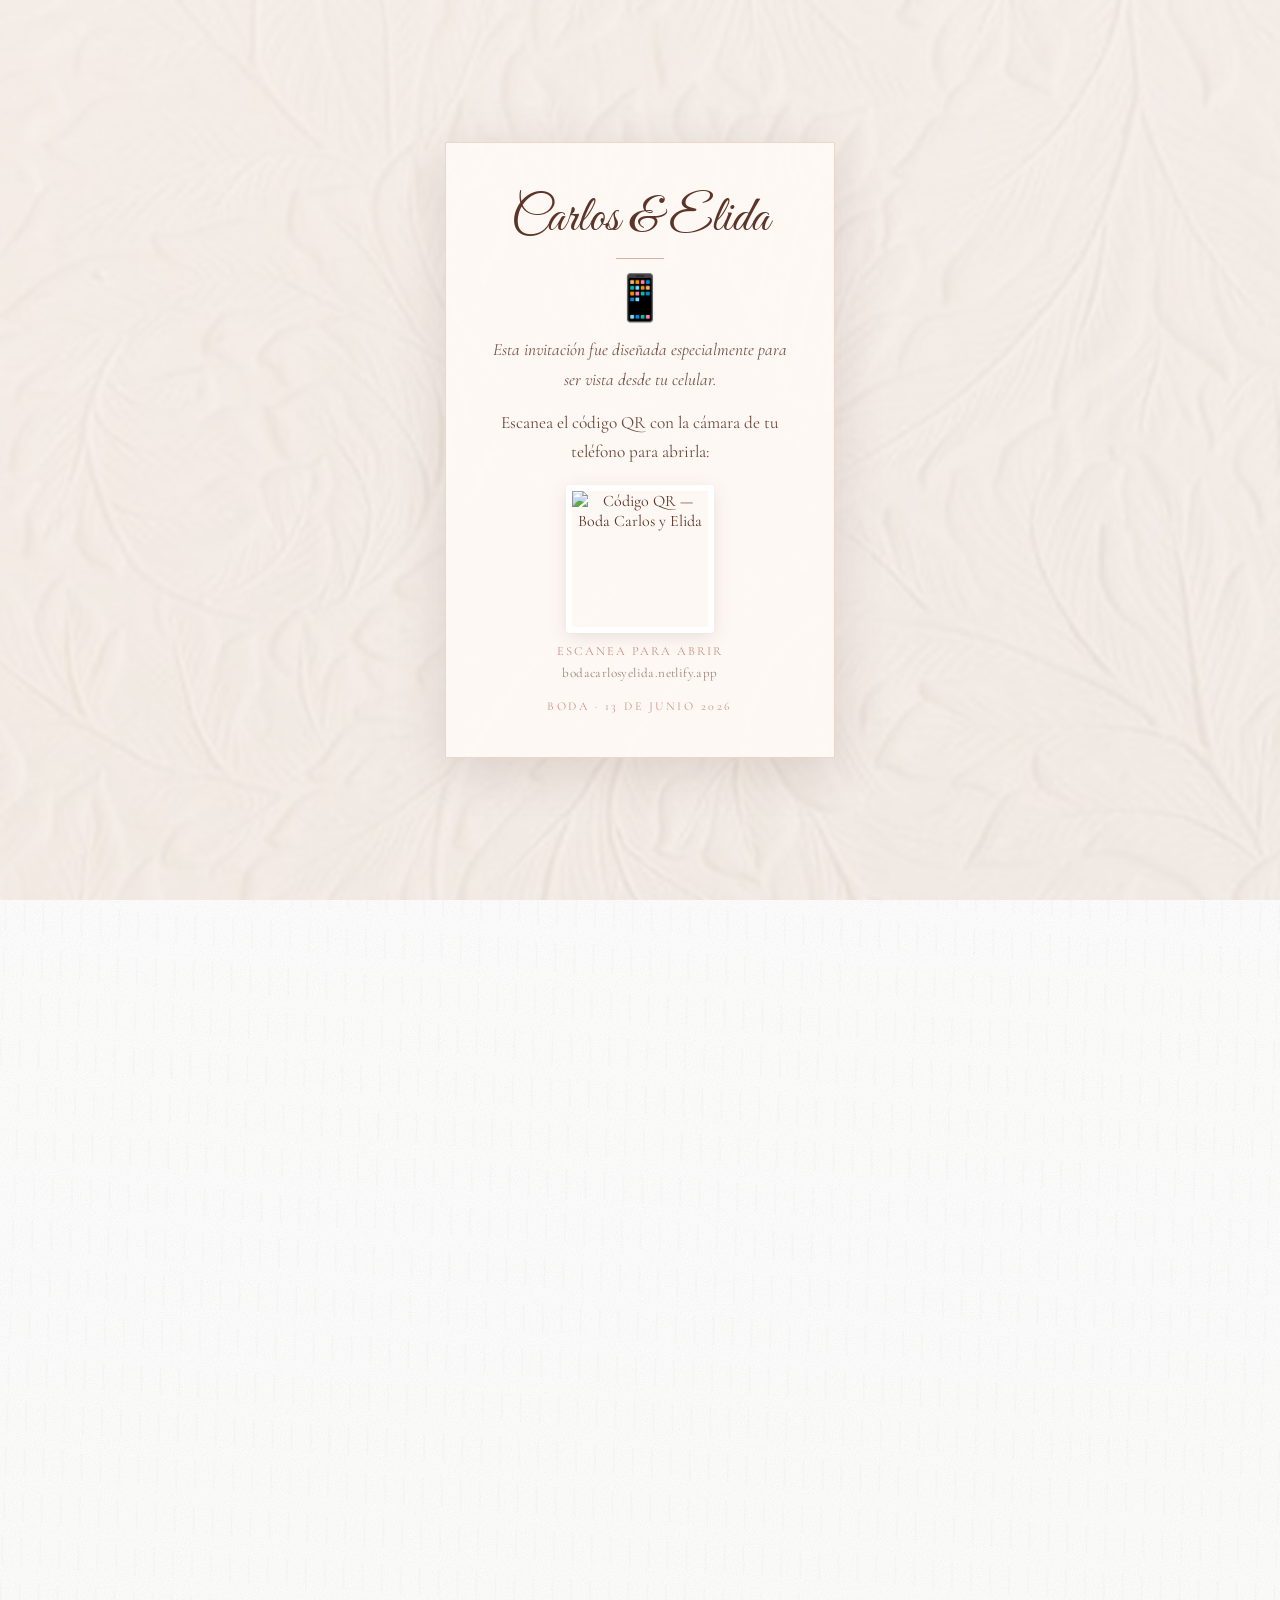
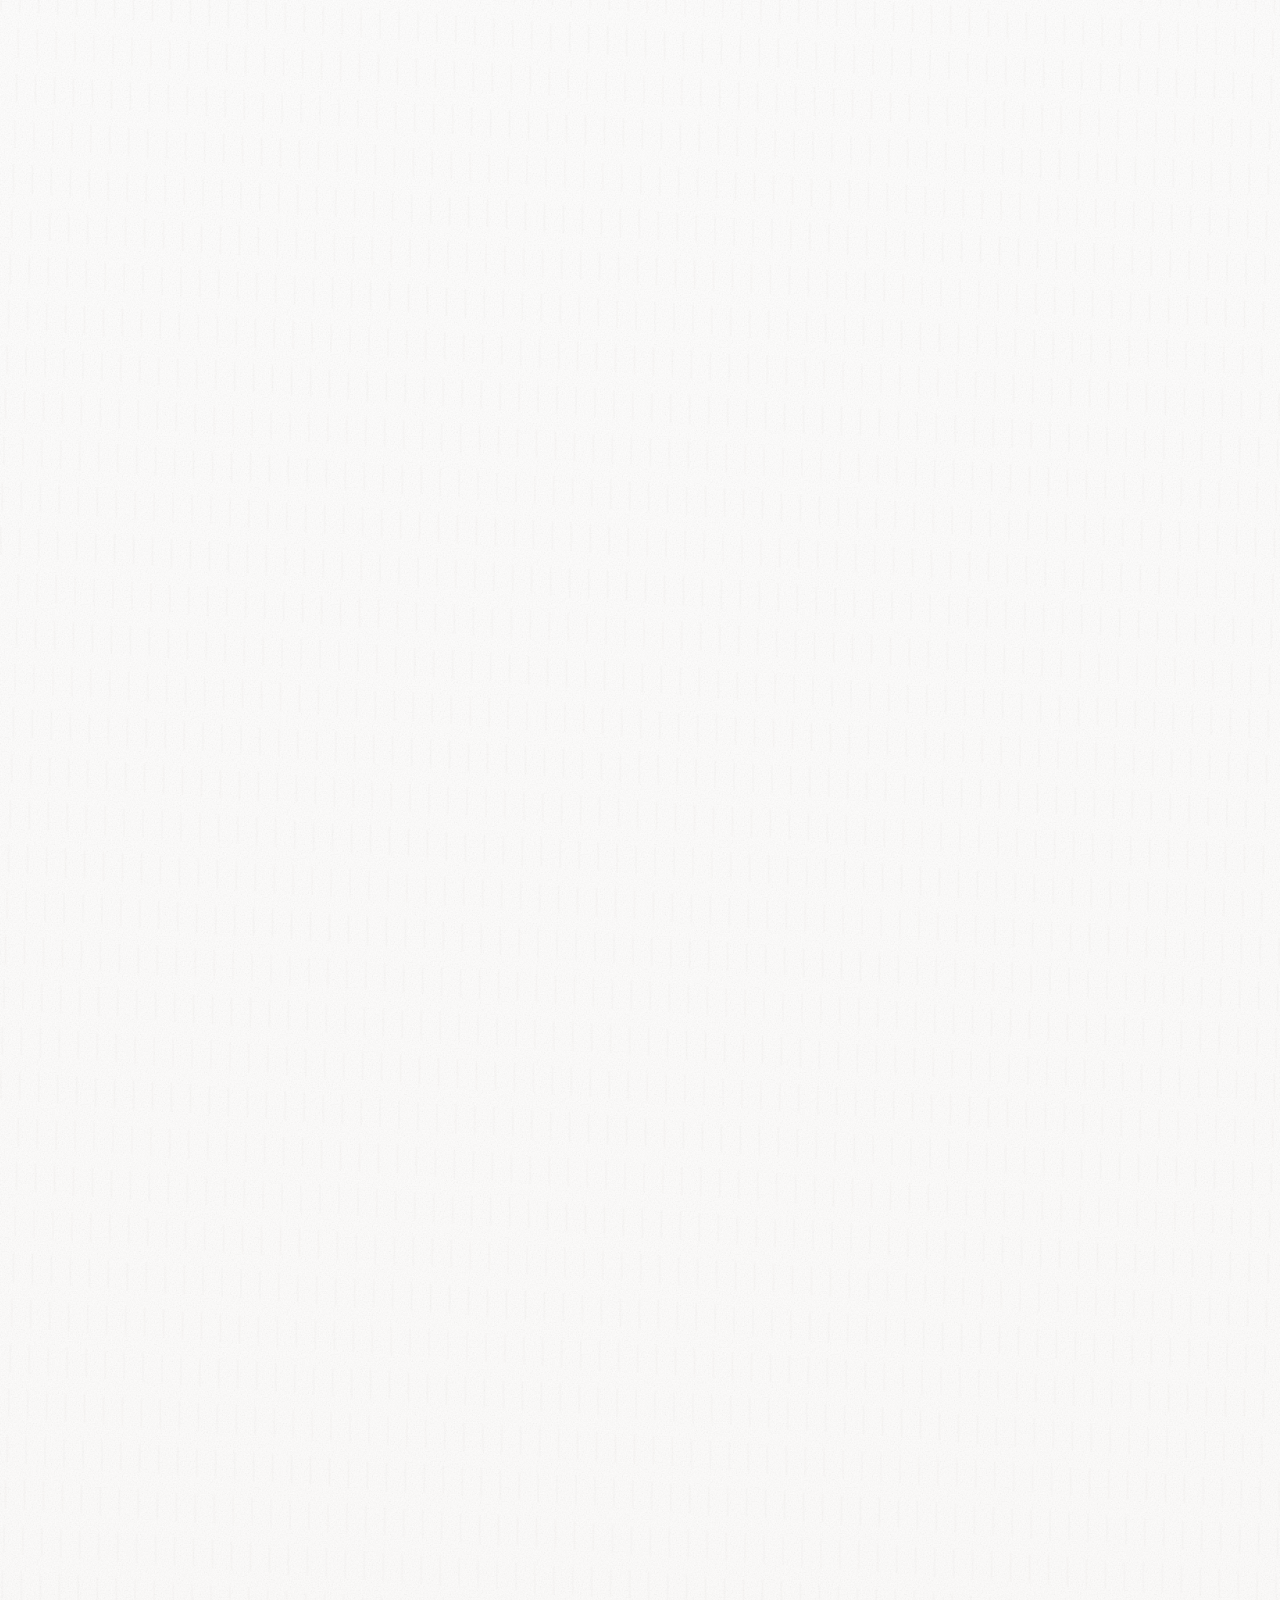
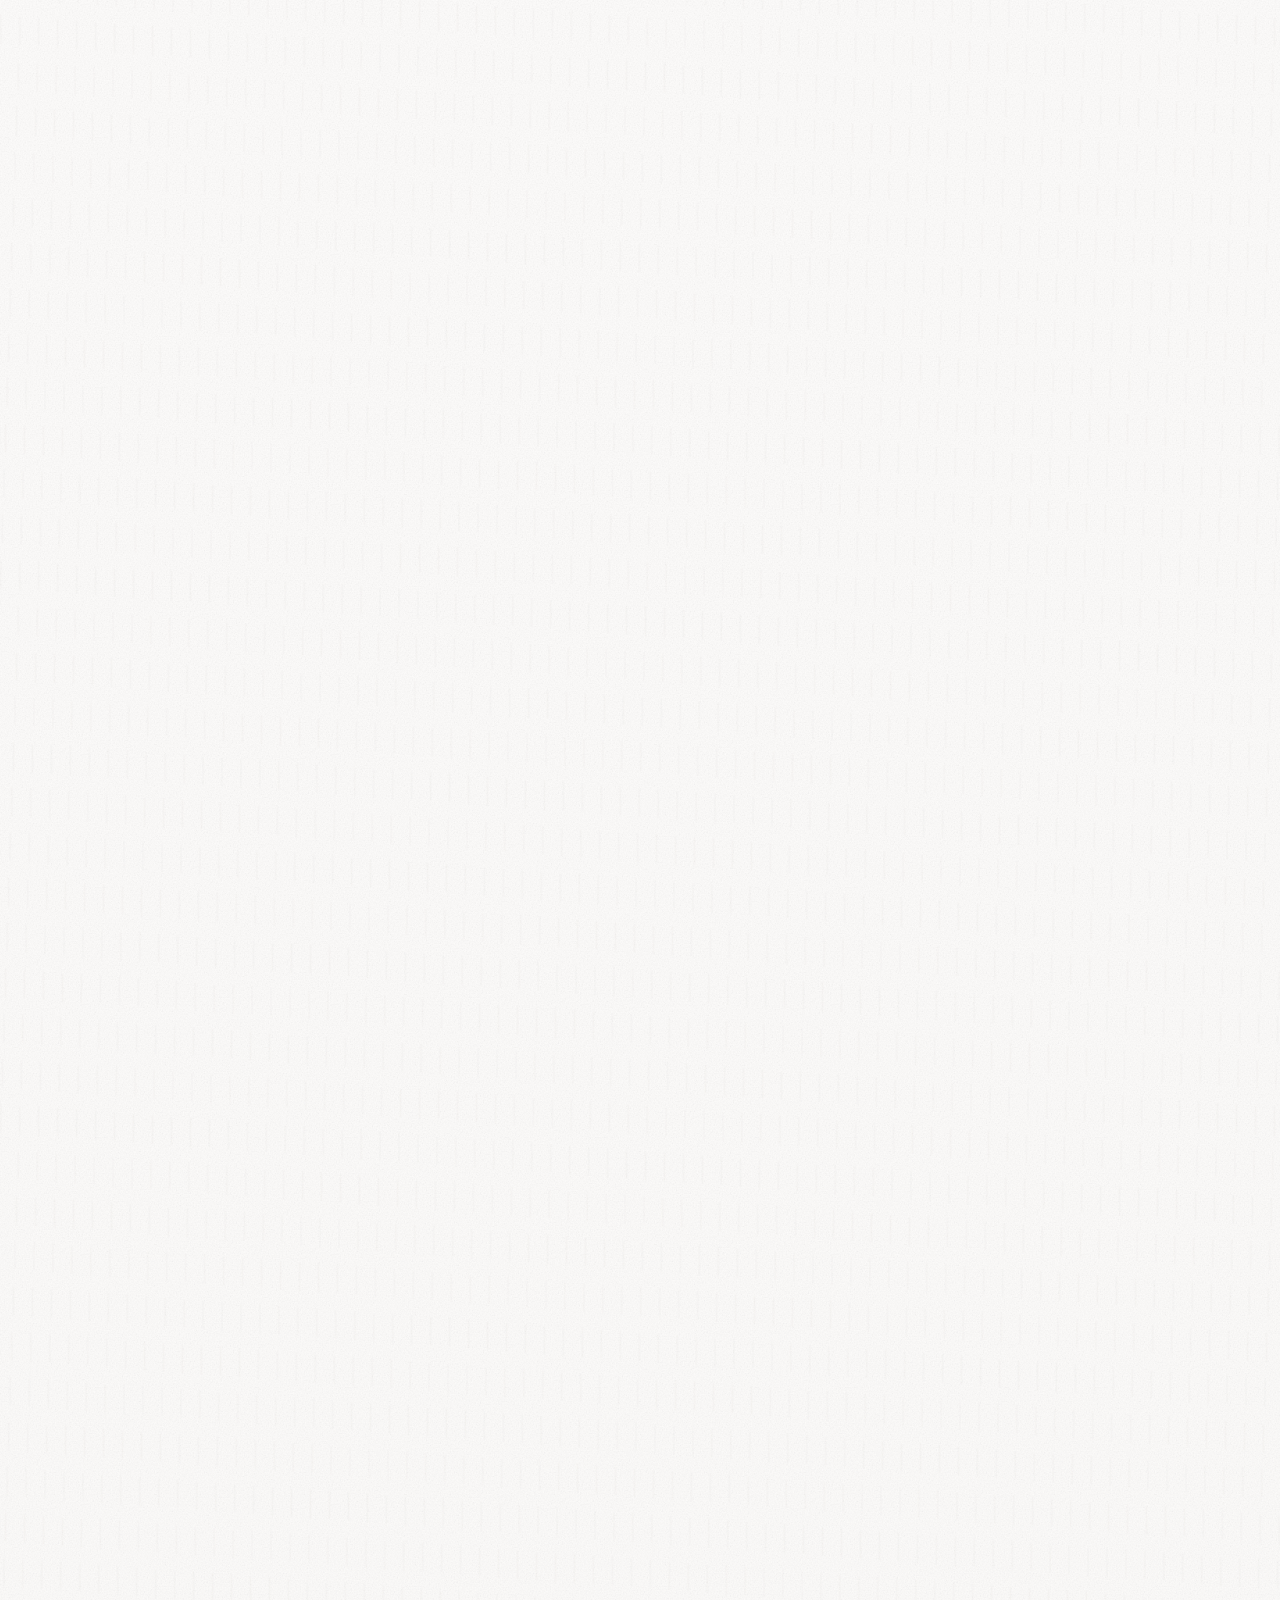
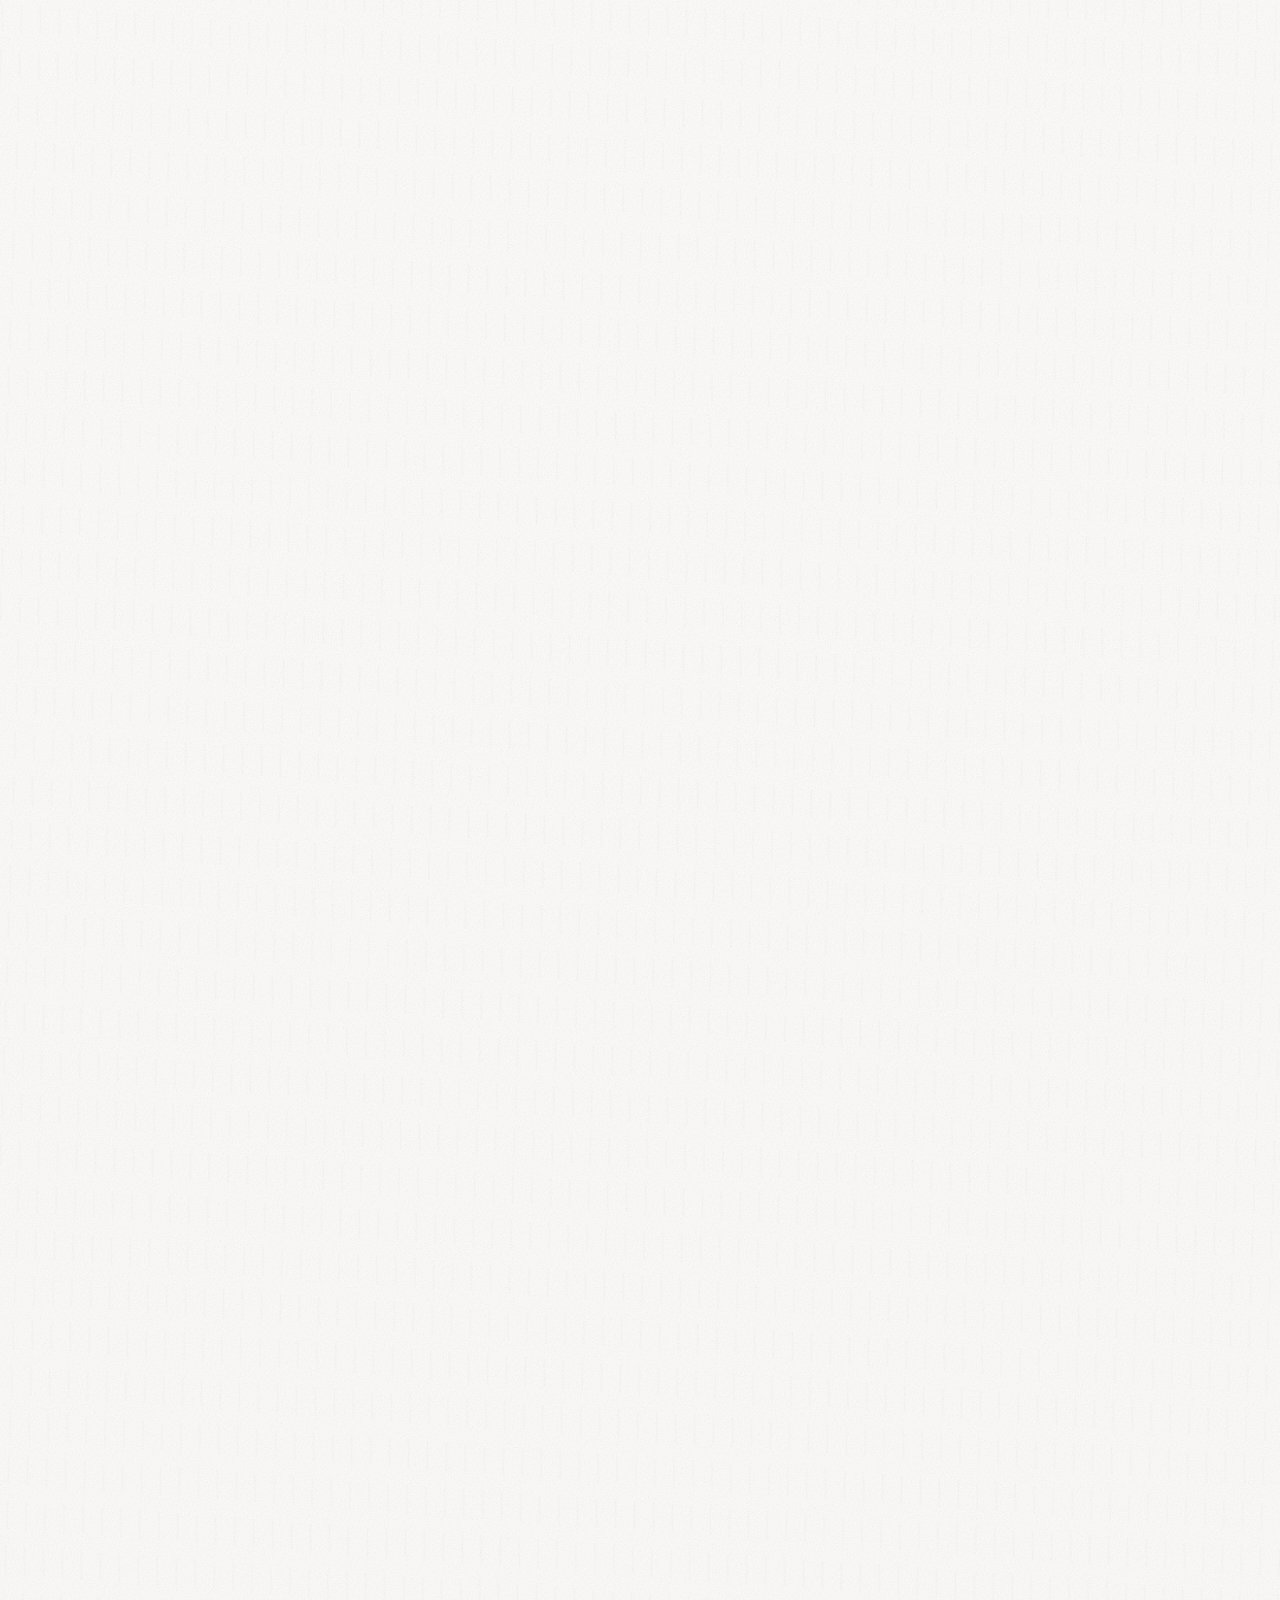
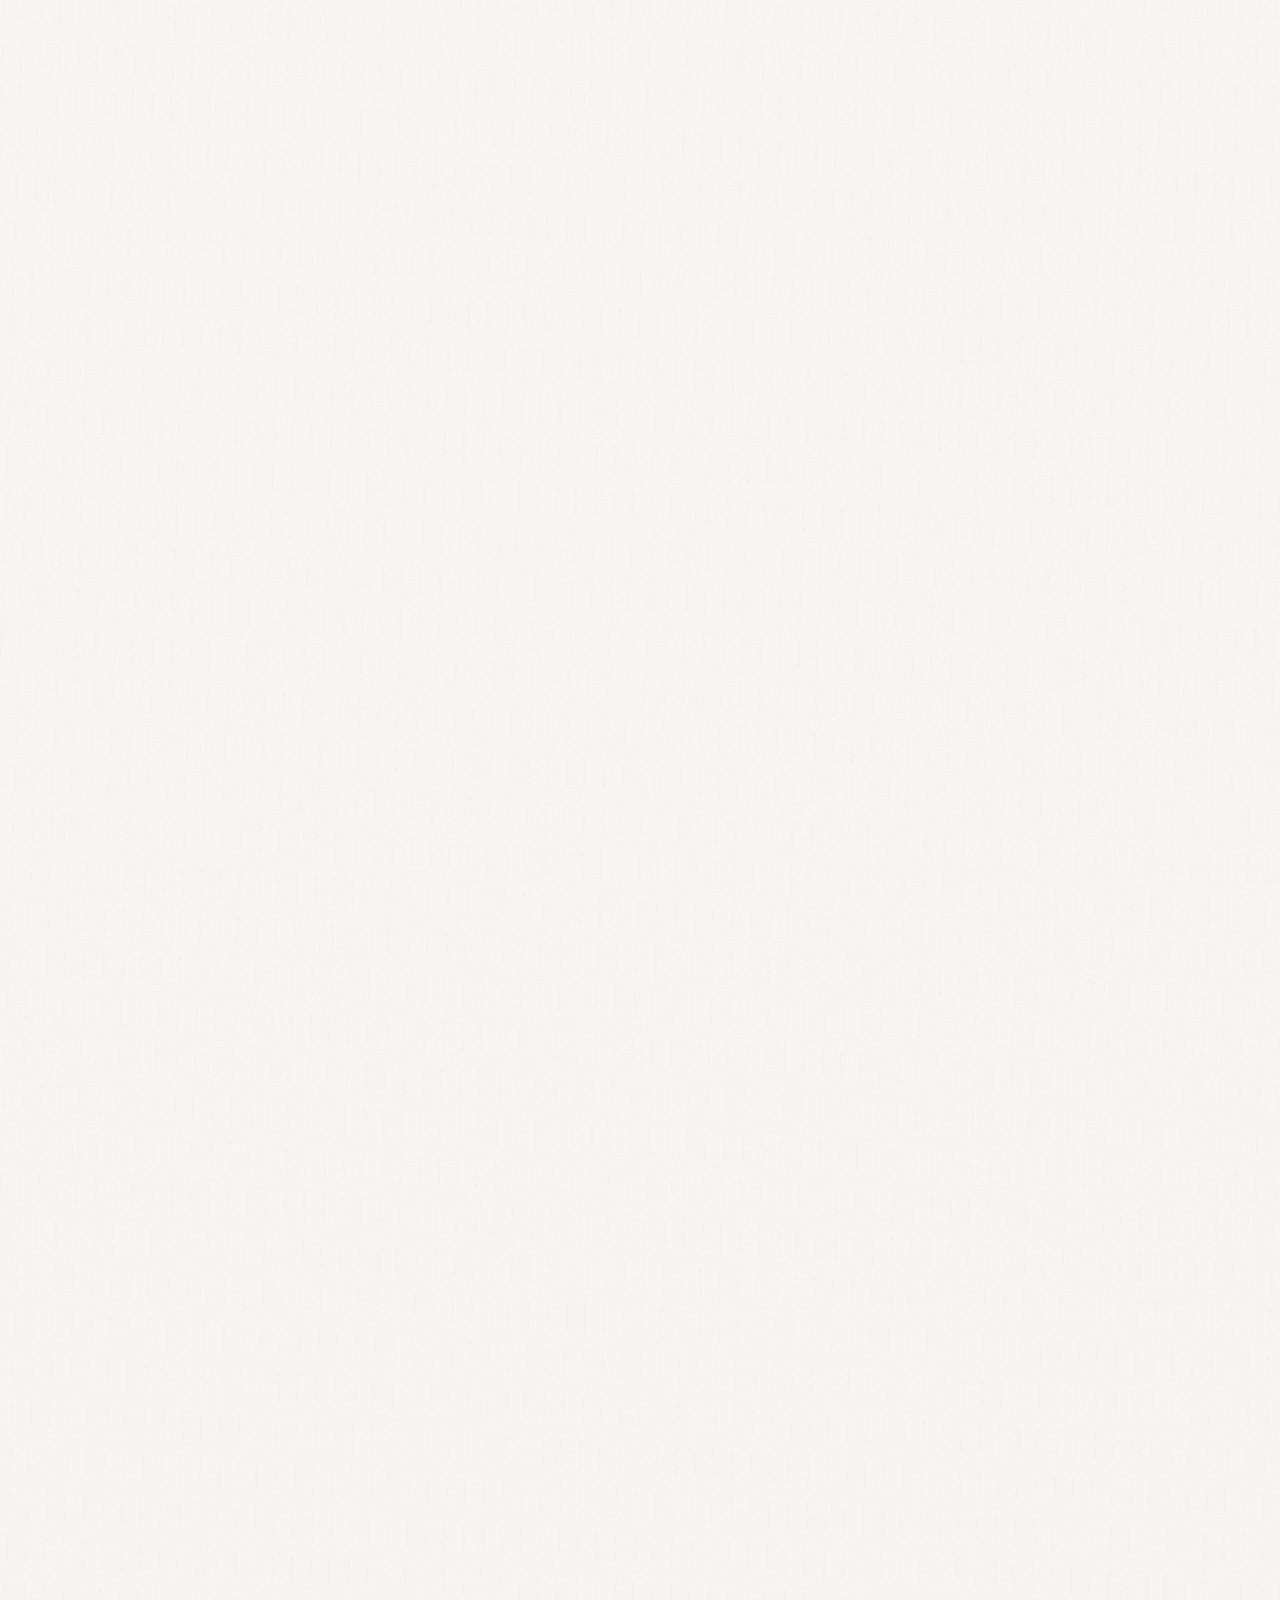
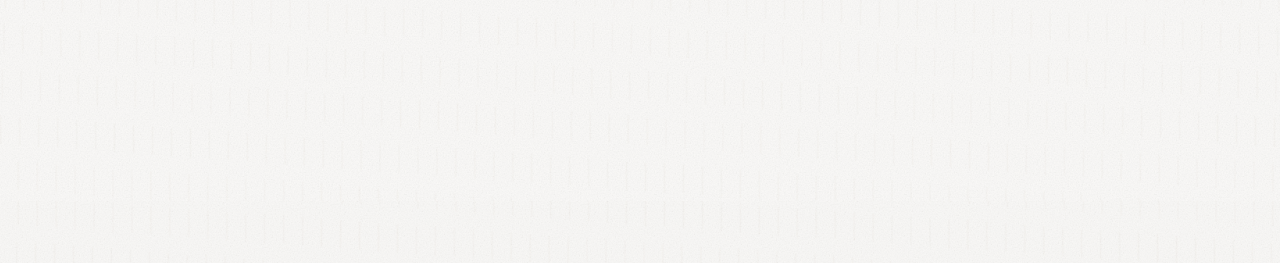
==== commit 9d85ee4a: "fix: actualizar QR y URL a bodacarlosyelida.netlify.app" ====
--- a/invitacion-boda.html
+++ b/invitacion-boda.html
@@ -224,10 +224,10 @@
         <p class="aviso-texto" style="font-style:normal; opacity:0.9;">Escanea el código QR con la cámara de tu teléfono para abrirla:</p>
         <div class="aviso-qr-wrap">
           <img class="aviso-qr-img"
-            src="https://api.qrserver.com/v1/create-qr-code/?size=148x148&margin=6&color=5c3528&bgcolor=fffaf7&data=https%3A%2F%2Fguzman285.github.io%2Felida%2F"
+            src="https://api.qrserver.com/v1/create-qr-code/?size=148x148&margin=6&color=5c3528&bgcolor=fffaf7&data=https%3A%2F%2Fbodacarlosyelida.netlify.app%2Finvitacion-boda.html"
             alt="Código QR — Boda Carlos y Elida" width="148" height="148" loading="eager" />
           <p class="aviso-qr-label">Escanea para abrir</p>
-          <p class="aviso-url">guzman285.github.io/elida</p>
+          <p class="aviso-url">bodacarlosyelida.netlify.app</p>
         </div>
         <p class="aviso-sub">Boda · 13 de Junio 2026</p>
       </div>
--- a/assets/css/style.css
+++ b/assets/css/style.css
@@ -170,8 +170,8 @@
   gap: 28px;
   text-align: center;
 }
-.deco-flor-padres-sup-izq { bottom: 610px; left: -20px; top: auto; transform: rotate(180deg) scaleX(-1); width: 48%; max-width: 190px; opacity: 0.82; }
-.deco-flor-padres-inf-der { top: 280px; right: -20px; bottom: auto; transform: scaleX(-1); width: 48%; max-width: 190px; opacity: 0.75; }
+.deco-flor-padres-sup-izq { bottom: 610px; left: -28px; top: 20px; transform: rotate(180deg) scaleX(-1); width: 48%; max-width: 190px; opacity: 0.82; }
+.deco-flor-padres-inf-der { top: 230px; right: -48px; bottom: auto; transform: scaleX(-1); width: 48%; max-width: 190px; opacity: 0.75; }
 
 .padres-intro { font-family: "Great Vibes", cursive; font-size: clamp(1.9rem, 8.5vw, 2.6rem); color: var(--texto); line-height: 1.15; position: relative; z-index: 1; }
 .padres-linea-deco { width: 50px; height: 1px; background: var(--terracota); opacity: 0.45; margin-top: -14px; position: relative; z-index: 1; }
@@ -227,7 +227,7 @@
 .contador-sep { font-family: "Cormorant Garamond", Georgia, serif; font-size: clamp(2.2rem, 10vw, 3rem); font-weight: 300; color: var(--terracota); opacity: 0.7; align-self: flex-start; padding: 3px 2px 0; }
 
 /* ─── SECCIÓN EVENTO ─── */
-.evento-section { position: relative; overflow: hidden; padding: 24px 16px 32px; display: flex; flex-direction: column; align-items: center; gap: 28px; background-color: transparent; }
+.evento-section { position: relative; overflow: visible; padding: 24px 16px 32px; display: flex; flex-direction: column; align-items: center; gap: 28px; background-color: transparent; }
 .evento-card { position: relative; width: 100%; max-width: 400px; }
 .evento-arco-img { width: 100%; height: auto; display: block; }
 .evento-card-content { position: absolute; top: 0; left: 0; width: 100%; height: 100%; display: flex; flex-direction: column; align-items: center; justify-content: center; gap: 6px; padding: 10% 15% 30%; text-align: center; pointer-events: none; }
@@ -263,7 +263,7 @@
 /* ─── ITINERARIO ─── */
 .itinerario-section {
   position: relative;
-  overflow: hidden;
+  overflow: visible;
   background-color: transparent;
   padding: 10px 20px 40px;
   display: flex;
@@ -272,7 +272,7 @@
   gap: 32px;
 }
 .deco-flor-itinerario-der { top: 900px; right: -12px; transform: scaleX(-1); width: 46%; max-width: 180px; opacity: 0.72; }
-.deco-flor-itinerario-izq { bottom: 1025px; left: 12px; transform: rotate(90deg); width: 46%; max-width: 180px; opacity: 0.72; }
+.deco-flor-itinerario-izq { bottom: 1030px; left: 12px; transform: rotate(90deg); width: 46%; max-width: 180px; opacity: 0.72; }
 .itinerario-section > *:not(.deco-flor) { position: relative; z-index: 1; }
 
 .itinerario-titulo { text-align: center; line-height: 1; }
@@ -535,9 +535,9 @@
 .modal-nav-separador { display: none; }
 
 /* ─── SECCIÓN RSVP ─── */
-.rsvp-section { position: relative; overflow: hidden; background-color: transparent; padding: 50px 32px 60px; display: flex; flex-direction: column; align-items: center; gap: 28px; text-align: center; border-top: 1px solid rgba(184,107,82,0.15); }
-.deco-flor-rsvp-izq { top: 370px; left: -10px; transform: none; width: 42%; max-width: 165px; opacity: 0.65; }
-.deco-flor-rsvp-der { top: 370px; right: -10px; transform: scaleX(-1); width: 42%; max-width: 165px; opacity: 0.65; }
+.rsvp-section { position: relative; overflow: visible; background-color: transparent; padding: 50px 32px 60px; display: flex; flex-direction: column; align-items: center; gap: 28px; text-align: center; border-top: 1px solid rgba(184,107,82,0.15); }
+.deco-flor-rsvp-izq { top: 460px; left: -10px; transform: none; width: 42%; max-width: 165px; opacity: 0.65; }
+.deco-flor-rsvp-der { top: 460px; right: -10px; transform: scaleX(-1); width: 42%; max-width: 165px; opacity: 0.65; }
 .rsvp-section > *:not(.deco-flor) { position: relative; z-index: 1; }
 .rsvp-deco-top, .rsvp-deco-bottom { opacity: 0.8; }
 .rsvp-pre { font-family: "Great Vibes", cursive; font-size: clamp(1.8rem, 8vw, 2.5rem); color: var(--terracota); line-height: 1; opacity: 0.85; }
